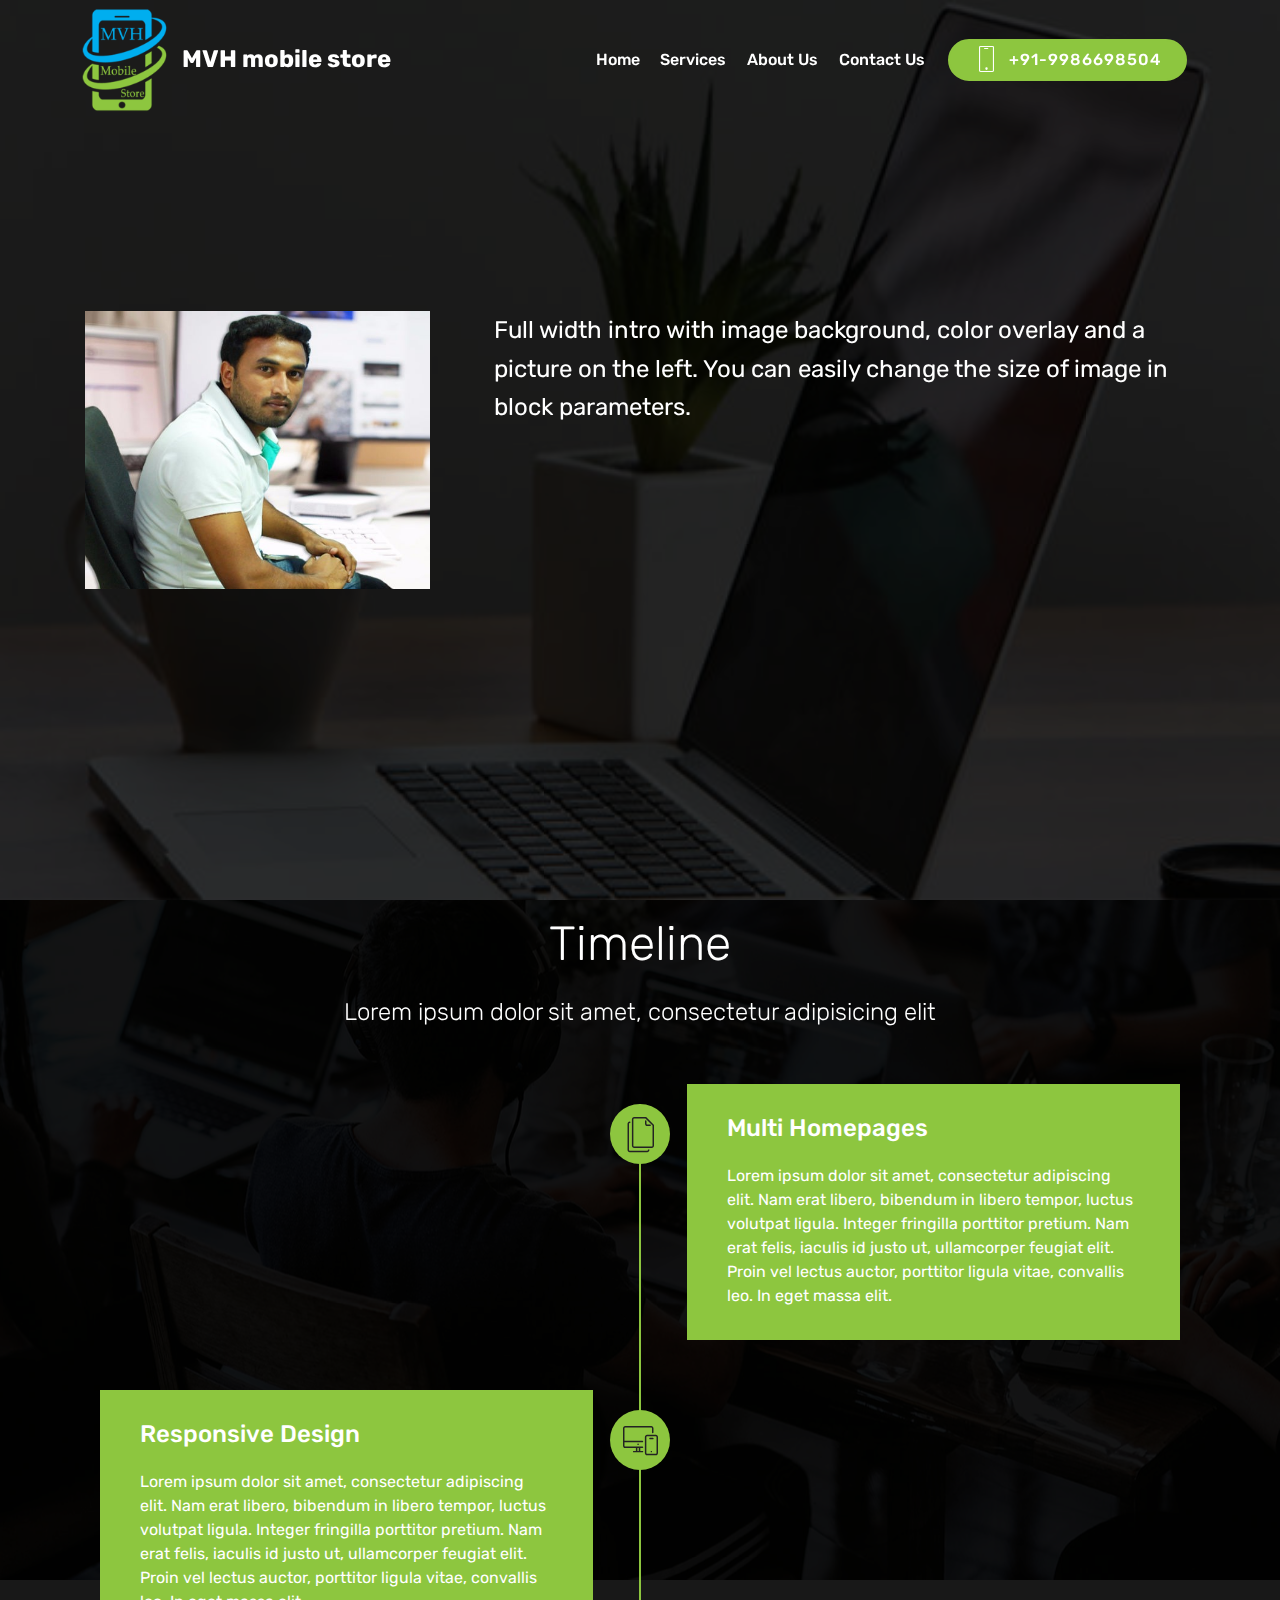
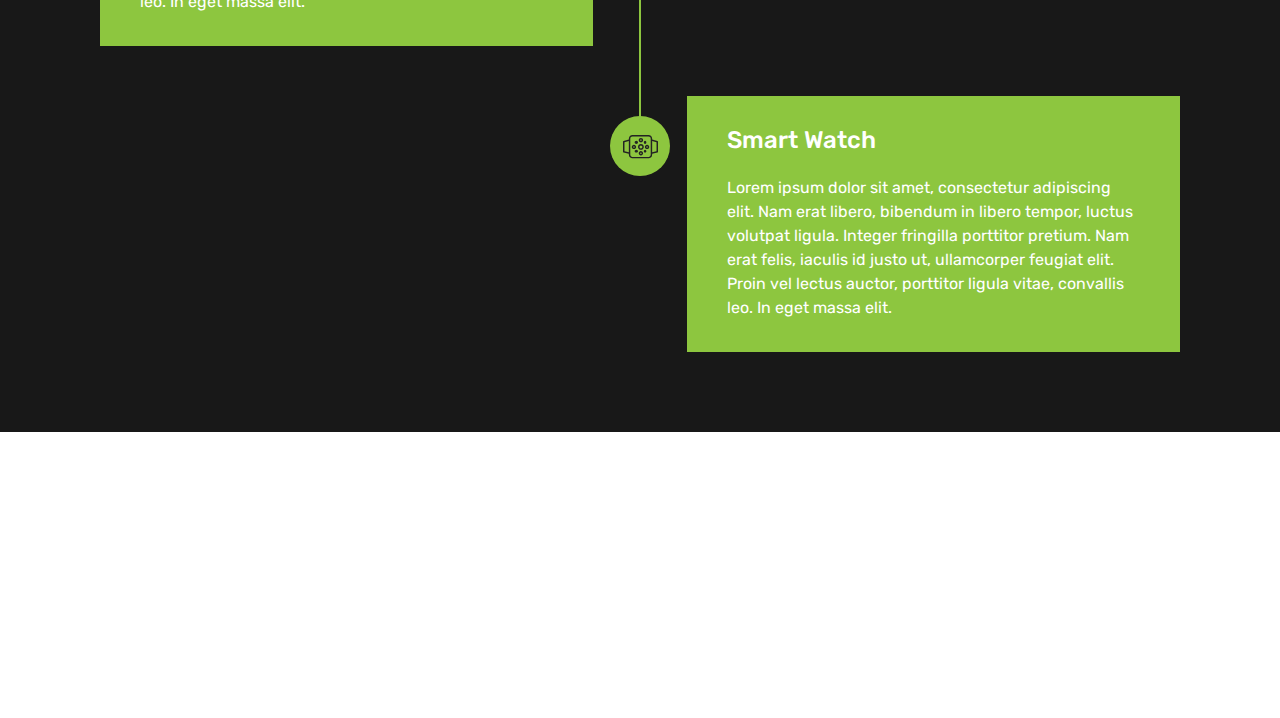
==== aboutus.html @ ca966069 "create github pages" ====
<!DOCTYPE html>
<html  >
<head>
  <!-- Site made with Mobirise Website Builder v4.10.7, https://mobirise.com -->
  <meta charset="UTF-8">
  <meta http-equiv="X-UA-Compatible" content="IE=edge">
  <meta name="generator" content="Mobirise v4.10.7, mobirise.com">
  <meta name="viewport" content="width=device-width, initial-scale=1, minimum-scale=1">
  <link rel="shortcut icon" href="assets/images/logo-122x142.png" type="image/x-icon">
  <meta name="description" content="Most popular and best mobile service provider in local city | Madanapalli and B. Kothakota | Chittoor | Andhra Pradesh.">
  
  <title>About Us</title>
  <link rel="stylesheet" href="assets/web/assets/mobirise-icons/mobirise-icons.css">
  <link rel="stylesheet" href="assets/tether/tether.min.css">
  <link rel="stylesheet" href="assets/bootstrap/css/bootstrap.min.css">
  <link rel="stylesheet" href="assets/bootstrap/css/bootstrap-grid.min.css">
  <link rel="stylesheet" href="assets/bootstrap/css/bootstrap-reboot.min.css">
  <link rel="stylesheet" href="assets/socicon/css/styles.css">
  <link rel="stylesheet" href="assets/dropdown/css/style.css">
  <link rel="stylesheet" href="assets/theme/css/style.css">
  <link rel="stylesheet" href="assets/mobirise/css/mbr-additional.css" type="text/css">
  
  
  
</head>
<body>
  <section class="menu cid-ry1dBP2x3K" once="menu" id="menu2-8">

    

    <nav class="navbar navbar-expand beta-menu navbar-dropdown align-items-center navbar-fixed-top navbar-toggleable-sm bg-color transparent">
        <button class="navbar-toggler navbar-toggler-right" type="button" data-toggle="collapse" data-target="#navbarSupportedContent" aria-controls="navbarSupportedContent" aria-expanded="false" aria-label="Toggle navigation">
            <div class="hamburger">
                <span></span>
                <span></span>
                <span></span>
                <span></span>
            </div>
        </button>
        <div class="menu-logo">
            <div class="navbar-brand">
                <span class="navbar-logo">
                    <a href="index.html">
                        <img src="assets/images/logo-122x142.png" alt="Mobirise" title="" style="height: 6.5rem;">
                    </a>
                </span>
                <span class="navbar-caption-wrap"><a class="navbar-caption text-white display-5" href="index.html">
                        MVH mobile store</a></span>
            </div>
        </div>
        <div class="collapse navbar-collapse" id="navbarSupportedContent">
            <ul class="navbar-nav nav-dropdown" data-app-modern-menu="true"><li class="nav-item">
                    <a class="nav-link link text-white display-4" href="index.html">Home</a>
                </li><li class="nav-item"><a class="nav-link link text-white display-4" href="index.html#features8-6">
                        Services
                    </a></li>
                <li class="nav-item">
                    <a class="nav-link link text-white display-4" href="index.html">
                        About Us
                    </a>
                </li><li class="nav-item"><a class="nav-link link text-white display-4" href="index.html">
                        Contact Us</a></li></ul>
            <div class="navbar-buttons mbr-section-btn"><a class="btn btn-sm btn-success display-4" href="tel:+91-9986698504">
                    <span class="btn-icon mbri-mobile mbr-iconfont mbr-iconfont-btn">
                    </span>
                    +91-9986698504</a></div>
        </div>
    </nav>
</section>

<section class="engine"><a href="https://mobirise.info/z">best website templates</a></section><section class="header3 cid-rzOW1Lbh2Z mbr-fullscreen mbr-parallax-background" id="header3-c">

    

    <div class="mbr-overlay" style="opacity: 0.8; background-color: rgb(0, 0, 0);">
    </div>

    <div class="container">
        <div class="media-container-row">
            <div class="mbr-figure" style="width: 55%;">
                <img src="assets/images/venkata-siva-824x458.jpeg" alt="Mobirise" title="">
            </div>

            <div class="media-content">
                
                
                <div class="mbr-section-text mbr-white pb-3 ">
                    <p class="mbr-text mbr-fonts-style display-5">
                        Full width intro with image background, color overlay and a picture on the left. You can easily change the size of image in block parameters.
                    </p>
                </div>
                
            </div>
        </div>
    </div>

</section>

<section class="timeline2 cid-rzOWCHUeUI mbr-parallax-background" id="timeline2-d">

    

    <div class="mbr-overlay" style="opacity: 0.9; background-color: rgb(0, 0, 0);">
    </div>

    <div class="container align-center">
        <h2 class="mbr-section-title pb-3 mbr-fonts-style display-2">
            Timeline
        </h2>
        <h3 class="mbr-section-subtitle pb-5 mbr-fonts-style display-5">
            Lorem ipsum dolor sit amet, consectetur adipisicing elit
        </h3>

        <div class="container timelines-container" mbri-timelines="">
            <!--1-->
            <div class="row timeline-element reverse separline">
                <span class="iconsBackground">
                    <span class="mbri-pages mbr-iconfont"></span>
                </span>          
                <div class="col-xs-12 col-md-6 align-left">
                    <div class="timeline-text-content">
                        <h4 class="mbr-timeline-title pb-3 mbr-fonts-style display-5">
                            Multi Homepages
                        </h4>
                        <p class="mbr-timeline-text mbr-fonts-style display-7">
                            Lorem ipsum dolor sit amet, consectetur adipiscing elit. Nam erat libero, bibendum in libero tempor, luctus volutpat ligula. Integer fringilla porttitor pretium. Nam erat felis, iaculis id justo ut, ullamcorper feugiat elit. Proin vel lectus auctor, porttitor ligula vitae, convallis leo. In eget massa elit.
                        </p>
                     </div>
                </div>
            </div>
            <!--2-->
            <div class="row timeline-element  separline">
                <span class="iconsBackground">
                    <span class="mbri-responsive mbr-iconfont"></span>
                </span>
                <div class="col-xs-12 col-md-6 align-left ">
                    <div class="timeline-text-content">
                        <h4 class="mbr-timeline-title pb-3 mbr-fonts-style display-5">
                            Responsive Design
                        </h4>
                        <p class="mbr-timeline-text mbr-fonts-style display-7">
                            Lorem ipsum dolor sit amet, consectetur adipiscing elit. Nam erat libero, bibendum in libero tempor, luctus volutpat ligula. Integer fringilla porttitor pretium. Nam erat felis, iaculis id justo ut, ullamcorper feugiat elit. Proin vel lectus auctor, porttitor ligula vitae, convallis leo. In eget massa elit.
                        </p>
                    </div>
                </div>
            </div>
            <!--3-->
            <div class="row timeline-element reverse">
                <span class="iconsBackground">
                    <span class="mbri-watch mbr-iconfont"></span>
                </span>
                <div class="col-xs-12 col-md-6 align-left">
                    <div class="timeline-text-content">
                        <h4 class="mbr-timeline-title pb-3 mbr-fonts-style display-5">
                            Smart Watch
                        </h4>      
                        <p class="mbr-timeline-text mbr-fonts-style display-7">
                            Lorem ipsum dolor sit amet, consectetur adipiscing elit. Nam erat libero, bibendum in libero tempor, luctus volutpat ligula. Integer fringilla porttitor pretium. Nam erat felis, iaculis id justo ut, ullamcorper feugiat elit. Proin vel lectus auctor, porttitor ligula vitae, convallis leo. In eget massa elit.
                        </p>
                    </div>
                </div>
            </div>
            <!--4-->
            
            <!--5-->
            
            <!--6-->
            
            <!--7-->
            
            <!--8-->
            
            <!--9-->
            
            <!--10-->
            
            <!--11-->
            
            <!--12-->
            
        </div>
    </div>
</section>

<section class="cid-rzOTzwWR9L mbr-reveal" id="footer1-a">

    

    <div class="mbr-overlay" style="background-color: rgb(0, 0, 0); opacity: 0.5;"></div>

    <div class="container">
        <div class="media-container-row content text-white">
            <div class="col-12 col-md-3">
                <div class="media-wrap">
                    
                        <img src="assets/images/logo-122x142.png" alt="Mobirise" title="">
                    
                </div>
            </div>
            <div class="col-12 col-md-3 mbr-fonts-style display-7">
                <h5 class="pb-3">
                    Address
                </h5>
                <p class="mbr-text">
                    1234 NTR Circle &nbsp; &nbsp; &nbsp; &nbsp; &nbsp; &nbsp; &nbsp; &nbsp; &nbsp; &nbsp;&nbsp;<br>Madanapalle, Andhra Pradesh -517257</p>
            </div>
            <div class="col-12 col-md-3 mbr-fonts-style display-7">
                <h5 class="pb-3">
                    Contacts
                </h5>
                <p class="mbr-text">
                    Email: support@mvh.com
                    <br>Phone: +91-9986698504</p>
            </div>
            <div class="col-12 col-md-3 mbr-fonts-style display-7">
                <h5 class="pb-3">
                    Links
                </h5>
                <p class="mbr-text">
                    Website builder
                    <br>Download for Windows
                    <br>Download for Mac
                </p>
            </div>
        </div>
        <div class="footer-lower">
            <div class="media-container-row">
                <div class="col-sm-12">
                    <hr>
                </div>
            </div>
            <div class="media-container-row mbr-white">
                <div class="col-sm-6 copyright">
                    <p class="mbr-text mbr-fonts-style display-7">
                        © Copyright 2019 MVH Stores - All Rights Reserved
                    </p>
                </div>
                <div class="col-md-6">
                    <div class="social-list align-right">
                        <div class="soc-item">
                            
                                <span class="mbr-iconfont mbr-iconfont-social socicon-twitter socicon"></span>
                            
                        </div>
                        <div class="soc-item">
                            
                                <span class="mbr-iconfont mbr-iconfont-social socicon-facebook socicon"></span>
                            
                        </div>
                        <div class="soc-item">
                            
                                <span class="mbr-iconfont mbr-iconfont-social socicon-youtube socicon"></span>
                            
                        </div>
                        <div class="soc-item">
                            
                                <span class="mbr-iconfont mbr-iconfont-social socicon-instagram socicon"></span>
                            
                        </div>
                        <div class="soc-item">
                            
                                <span class="mbr-iconfont mbr-iconfont-social socicon-googleplus socicon"></span>
                            
                        </div>
                        <div class="soc-item">
                            
                                <span class="mbr-iconfont mbr-iconfont-social socicon-behance socicon"></span>
                            
                        </div>
                    </div>
                </div>
            </div>
        </div>
    </div>
</section>


  <script src="assets/web/assets/jquery/jquery.min.js"></script>
  <script src="assets/popper/popper.min.js"></script>
  <script src="assets/tether/tether.min.js"></script>
  <script src="assets/bootstrap/js/bootstrap.min.js"></script>
  <script src="assets/parallax/jarallax.min.js"></script>
  <script src="assets/dropdown/js/nav-dropdown.js"></script>
  <script src="assets/dropdown/js/navbar-dropdown.js"></script>
  <script src="assets/touchswipe/jquery.touch-swipe.min.js"></script>
  <script src="assets/smoothscroll/smooth-scroll.js"></script>
  <script src="assets/theme/js/script.js"></script>
  
  
</body>
</html>
---- assets/web/assets/mobirise-icons/mobirise-icons.css ----
@font-face {
  font-family: 'MobiriseIcons';
  src:  url('mobirise-icons.eot?spat4u');
  src:  url('mobirise-icons.eot?spat4u#iefix') format('embedded-opentype'),
    url('mobirise-icons.ttf?spat4u') format('truetype'),
    url('mobirise-icons.woff?spat4u') format('woff'),
    url('mobirise-icons.svg?spat4u#MobiriseIcons') format('svg');
  font-weight: normal;
  font-style: normal;
}

[class^="mbri-"], [class*=" mbri-"] {
  /* use !important to prevent issues with browser extensions that change fonts */
  font-family: MobiriseIcons !important;
  speak: none;
  font-style: normal;
  font-weight: normal;
  font-variant: normal;
  text-transform: none;
  line-height: 1;

  /* Better Font Rendering =========== */
  -webkit-font-smoothing: antialiased;
  -moz-osx-font-smoothing: grayscale;
}

.mbri-add-submenu:before {
  content: "\e900";
}
.mbri-alert:before {
  content: "\e901";
}
.mbri-align-center:before {
  content: "\e902";
}
.mbri-align-justify:before {
  content: "\e903";
}
.mbri-align-left:before {
  content: "\e904";
}
.mbri-align-right:before {
  content: "\e905";
}
.mbri-android:before {
  content: "\e906";
}
.mbri-apple:before {
  content: "\e907";
}
.mbri-arrow-down:before {
  content: "\e908";
}
.mbri-arrow-next:before {
  content: "\e909";
}
.mbri-arrow-prev:before {
  content: "\e90a";
}
.mbri-arrow-up:before {
  content: "\e90b";
}
.mbri-bold:before {
  content: "\e90c";
}
.mbri-bookmark:before {
  content: "\e90d";
}
.mbri-bootstrap:before {
  content: "\e90e";
}
.mbri-briefcase:before {
  content: "\e90f";
}
.mbri-browse:before {
  content: "\e910";
}
.mbri-bulleted-list:before {
  content: "\e911";
}
.mbri-calendar:before {
  content: "\e912";
}
.mbri-camera:before {
  content: "\e913";
}
.mbri-cart-add:before {
  content: "\e914";
}
.mbri-cart-full:before {
  content: "\e915";
}
.mbri-cash:before {
  content: "\e916";
}
.mbri-change-style:before {
  content: "\e917";
}
.mbri-chat:before {
  content: "\e918";
}
.mbri-clock:before {
  content: "\e919";
}
.mbri-close:before {
  content: "\e91a";
}
.mbri-cloud:before {
  content: "\e91b";
}
.mbri-code:before {
  content: "\e91c";
}
.mbri-contact-form:before {
  content: "\e91d";
}
.mbri-credit-card:before {
  content: "\e91e";
}
.mbri-cursor-click:before {
  content: "\e91f";
}
.mbri-cust-feedback:before {
  content: "\e920";
}
.mbri-database:before {
  content: "\e921";
}
.mbri-delivery:before {
  content: "\e922";
}
.mbri-desktop:before {
  content: "\e923";
}
.mbri-devices:before {
  content: "\e924";
}
.mbri-down:before {
  content: "\e925";
}
.mbri-download:before {
  content: "\e989";
}
.mbri-drag-n-drop:before {
  content: "\e927";
}
.mbri-drag-n-drop2:before {
  content: "\e928";
}
.mbri-edit:before {
  content: "\e929";
}
.mbri-edit2:before {
  content: "\e92a";
}
.mbri-error:before {
  content: "\e92b";
}
.mbri-extension:before {
  content: "\e92c";
}
.mbri-features:before {
  content: "\e92d";
}
.mbri-file:before {
  content: "\e92e";
}
.mbri-flag:before {
  content: "\e92f";
}
.mbri-folder:before {
  content: "\e930";
}
.mbri-gift:before {
  content: "\e931";
}
.mbri-github:before {
  content: "\e932";
}
.mbri-globe:before {
  content: "\e933";
}
.mbri-globe-2:before {
  content: "\e934";
}
.mbri-growing-chart:before {
  content: "\e935";
}
.mbri-hearth:before {
  content: "\e936";
}
.mbri-help:before {
  content: "\e937";
}
.mbri-home:before {
  content: "\e938";
}
.mbri-hot-cup:before {
  content: "\e939";
}
.mbri-idea:before {
  content: "\e93a";
}
.mbri-image-gallery:before {
  content: "\e93b";
}
.mbri-image-slider:before {
  content: "\e93c";
}
.mbri-info:before {
  content: "\e93d";
}
.mbri-italic:before {
  content: "\e93e";
}
.mbri-key:before {
  content: "\e93f";
}
.mbri-laptop:before {
  content: "\e940";
}
.mbri-layers:before {
  content: "\e941";
}
.mbri-left-right:before {
  content: "\e942";
}
.mbri-left:before {
  content: "\e943";
}
.mbri-letter:before {
  content: "\e944";
}
.mbri-like:before {
  content: "\e945";
}
.mbri-link:before {
  content: "\e946";
}
.mbri-lock:before {
  content: "\e947";
}
.mbri-login:before {
  content: "\e948";
}
.mbri-logout:before {
  content: "\e949";
}
.mbri-magic-stick:before {
  content: "\e94a";
}
.mbri-map-pin:before {
  content: "\e94b";
}
.mbri-menu:before {
  content: "\e94c";
}
.mbri-mobile:before {
  content: "\e94d";
}
.mbri-mobile2:before {
  content: "\e94e";
}
.mbri-mobirise:before {
  content: "\e94f";
}
.mbri-more-horizontal:before {
  content: "\e950";
}
.mbri-more-vertical:before {
  content: "\e951";
}
.mbri-music:before {
  content: "\e952";
}
.mbri-new-file:before {
  content: "\e953";
}
.mbri-numbered-list:before {
  content: "\e954";
}
.mbri-opened-folder:before {
  content: "\e955";
}
.mbri-pages:before {
  content: "\e956";
}
.mbri-paper-plane:before {
  content: "\e957";
}
.mbri-paperclip:before {
  content: "\e958";
}
.mbri-photo:before {
  content: "\e959";
}
.mbri-photos:before {
  content: "\e95a";
}
.mbri-pin:before {
  content: "\e95b";
}
.mbri-play:before {
  content: "\e95c";
}
.mbri-plus:before {
  content: "\e95d";
}
.mbri-preview:before {
  content: "\e95e";
}
.mbri-print:before {
  content: "\e95f";
}
.mbri-protect:before {
  content: "\e960";
}
.mbri-question:before {
  content: "\e961";
}
.mbri-quote-left:before {
  content: "\e962";
}
.mbri-quote-right:before {
  content: "\e963";
}
.mbri-refresh:before {
  content: "\e964";
}
.mbri-responsive:before {
  content: "\e965";
}
.mbri-right:before {
  content: "\e966";
}
.mbri-rocket:before {
  content: "\e967";
}
.mbri-sad-face:before {
  content: "\e968";
}
.mbri-sale:before {
  content: "\e969";
}
.mbri-save:before {
  content: "\e96a";
}
.mbri-search:before {
  content: "\e96b";
}
.mbri-setting:before {
  content: "\e96c";
}
.mbri-setting2:before {
  content: "\e96d";
}
.mbri-setting3:before {
  content: "\e96e";
}
.mbri-share:before {
  content: "\e96f";
}
.mbri-shopping-bag:before {
  content: "\e970";
}
.mbri-shopping-basket:before {
  content: "\e971";
}
.mbri-shopping-cart:before {
  content: "\e972";
}
.mbri-sites:before {
  content: "\e973";
}
.mbri-smile-face:before {
  content: "\e974";
}
.mbri-speed:before {
  content: "\e975";
}
.mbri-star:before {
  content: "\e976";
}
.mbri-success:before {
  content: "\e977";
}
.mbri-sun:before {
  content: "\e978";
}
.mbri-sun2:before {
  content: "\e979";
}
.mbri-tablet:before {
  content: "\e97a";
}
.mbri-tablet-vertical:before {
  content: "\e97b";
}
.mbri-target:before {
  content: "\e97c";
}
.mbri-timer:before {
  content: "\e97d";
}
.mbri-to-ftp:before {
  content: "\e97e";
}
.mbri-to-local-drive:before {
  content: "\e97f";
}
.mbri-touch-swipe:before {
  content: "\e980";
}
.mbri-touch:before {
  content: "\e981";
}
.mbri-trash:before {
  content: "\e982";
}
.mbri-underline:before {
  content: "\e983";
}
.mbri-unlink:before {
  content: "\e984";
}
.mbri-unlock:before {
  content: "\e985";
}
.mbri-up-down:before {
  content: "\e986";
}
.mbri-up:before {
  content: "\e987";
}
.mbri-update:before {
  content: "\e988";
}
.mbri-upload:before {
 content: "\e926"; 
}
.mbri-user:before {
  content: "\e98a";
}
.mbri-user2:before {
  content: "\e98b";
}
.mbri-users:before {
  content: "\e98c";
}
.mbri-video:before {
  content: "\e98d";
}
.mbri-video-play:before {
  content: "\e98e";
}
.mbri-watch:before {
  content: "\e98f";
}
.mbri-website-theme:before {
  content: "\e990";
}
.mbri-wifi:before {
  content: "\e991";
}
.mbri-windows:before {
  content: "\e992";
}
.mbri-zoom-out:before {
  content: "\e993";
}
.mbri-redo:before {
  content: "\e994";
}
.mbri-undo:before {
  content: "\e995";
}
---- assets/socicon/css/styles.css ----
@charset "UTF-8";

@font-face {
  font-family: "socicon";
  src:url("../fonts/socicon.eot");
  src:url("../fonts/socicon.eot?#iefix") format("embedded-opentype"),
    url("../fonts/socicon.woff") format("woff"),
    url("../fonts/socicon.ttf") format("truetype"),
    url("../fonts/socicon.svg#socicon") format("svg");
  font-weight: normal;
  font-style: normal;

}

[data-icon]:before {
  font-family: "socicon" !important;
  content: attr(data-icon);
  font-style: normal !important;
  font-weight: normal !important;
  font-variant: normal !important;
  text-transform: none !important;
  speak: none;
  line-height: 1;
  -webkit-font-smoothing: antialiased;
  -moz-osx-font-smoothing: grayscale;
}

[class^="socicon-"]:before,
[class*=" socicon-"]:before {
  font-family: "socicon" !important;
  font-style: normal !important;
  font-weight: normal !important;
  font-variant: normal !important;
  text-transform: none !important;
  speak: none;
  line-height: 1;
  -webkit-font-smoothing: antialiased;
  -moz-osx-font-smoothing: grayscale;
}

.socicon-modelmayhem:before {
  content: "\e000";
}
.socicon-mixcloud:before {
  content: "\e001";
}
.socicon-drupal:before {
  content: "\e002";
}
.socicon-swarm:before {
  content: "\e003";
}
.socicon-istock:before {
  content: "\e004";
}
.socicon-yammer:before {
  content: "\e005";
}
.socicon-ello:before {
  content: "\e006";
}
.socicon-stackoverflow:before {
  content: "\e007";
}
.socicon-persona:before {
  content: "\e008";
}
.socicon-triplej:before {
  content: "\e009";
}
.socicon-houzz:before {
  content: "\e00a";
}
.socicon-rss:before {
  content: "\e00b";
}
.socicon-paypal:before {
  content: "\e00c";
}
.socicon-odnoklassniki:before {
  content: "\e00d";
}
.socicon-airbnb:before {
  content: "\e00e";
}
.socicon-periscope:before {
  content: "\e00f";
}
.socicon-outlook:before {
  content: "\e010";
}
.socicon-coderwall:before {
  content: "\e011";
}
.socicon-tripadvisor:before {
  content: "\e012";
}
.socicon-appnet:before {
  content: "\e013";
}
.socicon-goodreads:before {
  content: "\e014";
}
.socicon-tripit:before {
  content: "\e015";
}
.socicon-lanyrd:before {
  content: "\e016";
}
.socicon-slideshare:before {
  content: "\e017";
}
.socicon-buffer:before {
  content: "\e018";
}
.socicon-disqus:before {
  content: "\e019";
}
.socicon-vkontakte:before {
  content: "\e01a";
}
.socicon-whatsapp:before {
  content: "\e01b";
}
.socicon-patreon:before {
  content: "\e01c";
}
.socicon-storehouse:before {
  content: "\e01d";
}
.socicon-pocket:before {
  content: "\e01e";
}
.socicon-mail:before {
  content: "\e01f";
}
.socicon-blogger:before {
  content: "\e020";
}
.socicon-technorati:before {
  content: "\e021";
}
.socicon-reddit:before {
  content: "\e022";
}
.socicon-dribbble:before {
  content: "\e023";
}
.socicon-stumbleupon:before {
  content: "\e024";
}
.socicon-digg:before {
  content: "\e025";
}
.socicon-envato:before {
  content: "\e026";
}
.socicon-behance:before {
  content: "\e027";
}
.socicon-delicious:before {
  content: "\e028";
}
.socicon-deviantart:before {
  content: "\e029";
}
.socicon-forrst:before {
  content: "\e02a";
}
.socicon-play:before {
  content: "\e02b";
}
.socicon-zerply:before {
  content: "\e02c";
}
.socicon-wikipedia:before {
  content: "\e02d";
}
.socicon-apple:before {
  content: "\e02e";
}
.socicon-flattr:before {
  content: "\e02f";
}
.socicon-github:before {
  content: "\e030";
}
.socicon-renren:before {
  content: "\e031";
}
.socicon-friendfeed:before {
  content: "\e032";
}
.socicon-newsvine:before {
  content: "\e033";
}
.socicon-identica:before {
  content: "\e034";
}
.socicon-bebo:before {
  content: "\e035";
}
.socicon-zynga:before {
  content: "\e036";
}
.socicon-steam:before {
  content: "\e037";
}
.socicon-xbox:before {
  content: "\e038";
}
.socicon-windows:before {
  content: "\e039";
}
.socicon-qq:before {
  content: "\e03a";
}
.socicon-douban:before {
  content: "\e03b";
}
.socicon-meetup:before {
  content: "\e03c";
}
.socicon-playstation:before {
  content: "\e03d";
}
.socicon-android:before {
  content: "\e03e";
}
.socicon-snapchat:before {
  content: "\e03f";
}
.socicon-twitter:before {
  content: "\e040";
}
.socicon-facebook:before {
  content: "\e041";
}
.socicon-googleplus:before {
  content: "\e042";
}
.socicon-pinterest:before {
  content: "\e043";
}
.socicon-foursquare:before {
  content: "\e044";
}
.socicon-yahoo:before {
  content: "\e045";
}
.socicon-skype:before {
  content: "\e046";
}
.socicon-yelp:before {
  content: "\e047";
}
.socicon-feedburner:before {
  content: "\e048";
}
.socicon-linkedin:before {
  content: "\e049";
}
.socicon-viadeo:before {
  content: "\e04a";
}
.socicon-xing:before {
  content: "\e04b";
}
.socicon-myspace:before {
  content: "\e04c";
}
.socicon-soundcloud:before {
  content: "\e04d";
}
.socicon-spotify:before {
  content: "\e04e";
}
.socicon-grooveshark:before {
  content: "\e04f";
}
.socicon-lastfm:before {
  content: "\e050";
}
.socicon-youtube:before {
  content: "\e051";
}
.socicon-vimeo:before {
  content: "\e052";
}
.socicon-dailymotion:before {
  content: "\e053";
}
.socicon-vine:before {
  content: "\e054";
}
.socicon-flickr:before {
  content: "\e055";
}
.socicon-500px:before {
  content: "\e056";
}
.socicon-wordpress:before {
  content: "\e058";
}
.socicon-tumblr:before {
  content: "\e059";
}
.socicon-twitch:before {
  content: "\e05a";
}
.socicon-8tracks:before {
  content: "\e05b";
}
.socicon-amazon:before {
  content: "\e05c";
}
.socicon-icq:before {
  content: "\e05d";
}
.socicon-smugmug:before {
  content: "\e05e";
}
.socicon-ravelry:before {
  content: "\e05f";
}
.socicon-weibo:before {
  content: "\e060";
}
.socicon-baidu:before {
  content: "\e061";
}
.socicon-angellist:before {
  content: "\e062";
}
.socicon-ebay:before {
  content: "\e063";
}
.socicon-imdb:before {
  content: "\e064";
}
.socicon-stayfriends:before {
  content: "\e065";
}
.socicon-residentadvisor:before {
  content: "\e066";
}
.socicon-google:before {
  content: "\e067";
}
.socicon-yandex:before {
  content: "\e068";
}
.socicon-sharethis:before {
  content: "\e069";
}
.socicon-bandcamp:before {
  content: "\e06a";
}
.socicon-itunes:before {
  content: "\e06b";
}
.socicon-deezer:before {
  content: "\e06c";
}
.socicon-telegram:before {
  content: "\e06e";
}
.socicon-openid:before {
  content: "\e06f";
}
.socicon-amplement:before {
  content: "\e070";
}
.socicon-viber:before {
  content: "\e071";
}
.socicon-zomato:before {
  content: "\e072";
}
.socicon-draugiem:before {
  content: "\e074";
}
.socicon-endomodo:before {
  content: "\e075";
}
.socicon-filmweb:before {
  content: "\e076";
}
.socicon-stackexchange:before {
  content: "\e077";
}
.socicon-wykop:before {
  content: "\e078";
}
.socicon-teamspeak:before {
  content: "\e079";
}
.socicon-teamviewer:before {
  content: "\e07a";
}
.socicon-ventrilo:before {
  content: "\e07b";
}
.socicon-younow:before {
  content: "\e07c";
}
.socicon-raidcall:before {
  content: "\e07d";
}
.socicon-mumble:before {
  content: "\e07e";
}
.socicon-medium:before {
  content: "\e06d";
}
.socicon-bebee:before {
  content: "\e07f";
}
.socicon-hitbox:before {
  content: "\e080";
}
.socicon-reverbnation:before {
  content: "\e081";
}
.socicon-formulr:before {
  content: "\e082";
}
.socicon-instagram:before {
  content: "\e057";
}
.socicon-battlenet:before {
  content: "\e083";
}
.socicon-chrome:before {
  content: "\e084";
}
.socicon-discord:before {
  content: "\e086";
}
.socicon-issuu:before {
  content: "\e087";
}
.socicon-macos:before {
  content: "\e088";
}
.socicon-firefox:before {
  content: "\e089";
}
.socicon-opera:before {
  content: "\e08d";
}
.socicon-keybase:before {
  content: "\e090";
}
.socicon-alliance:before {
  content: "\e091";
}
.socicon-livejournal:before {
  content: "\e092";
}
.socicon-googlephotos:before {
  content: "\e093";
}
.socicon-horde:before {
  content: "\e094";
}
.socicon-etsy:before {
  content: "\e095";
}
.socicon-zapier:before {
  content: "\e096";
}
.socicon-google-scholar:before {
  content: "\e097";
}
.socicon-researchgate:before {
  content: "\e098";
}
.socicon-wechat:before {
  content: "\e099";
}
.socicon-strava:before {
  content: "\e09a";
}
.socicon-line:before {
  content: "\e09b";
}
.socicon-lyft:before {
  content: "\e09c";
}
.socicon-uber:before {
  content: "\e09d";
}
.socicon-songkick:before {
  content: "\e09e";
}
.socicon-viewbug:before {
  content: "\e09f";
}
.socicon-googlegroups:before {
  content: "\e0a0";
}
.socicon-quora:before {
  content: "\e073";
}
.socicon-diablo:before {
  content: "\e085";
}
.socicon-blizzard:before {
  content: "\e0a1";
}
.socicon-hearthstone:before {
  content: "\e08b";
}
.socicon-heroes:before {
  content: "\e08a";
}
.socicon-overwatch:before {
  content: "\e08c";
}
.socicon-warcraft:before {
  content: "\e08e";
}
.socicon-starcraft:before {
  content: "\e08f";
}
.socicon-beam:before {
  content: "\e0a2";
}
.socicon-curse:before {
  content: "\e0a3";
}
.socicon-player:before {
  content: "\e0a4";
}
.socicon-streamjar:before {
  content: "\e0a5";
}
.socicon-nintendo:before {
  content: "\e0a6";
}
.socicon-hellocoton:before {
  content: "\e0a7";
}
---- assets/dropdown/css/style.css ----
.navbar-dropdown {
  left: 0;
  padding: 0;
  position: absolute;
  right: 0;
  top: 0;
  transition: all 0.45s ease;
  z-index: 1030;
  background: #282828; }
  .navbar-dropdown .navbar-logo {
    margin-right: 0.8rem;
    transition: margin 0.3s ease-in-out;
    vertical-align: middle; }
    .navbar-dropdown .navbar-logo img {
      height: 3.125rem;
      transition: all 0.3s ease-in-out; }
    .navbar-dropdown .navbar-logo.mbr-iconfont {
      font-size: 3.125rem;
      line-height: 3.125rem; }
  .navbar-dropdown .navbar-caption {
    font-weight: 700;
    white-space: normal;
    vertical-align: -4px;
    line-height: 3.125rem !important; }
    .navbar-dropdown .navbar-caption, .navbar-dropdown .navbar-caption:hover {
      color: inherit;
      text-decoration: none; }
  .navbar-dropdown .mbr-iconfont + .navbar-caption {
    vertical-align: -1px; }
  .navbar-dropdown.navbar-fixed-top {
    position: fixed; }
  .navbar-dropdown .navbar-brand span {
    vertical-align: -4px; }
  .navbar-dropdown.bg-color.transparent {
    background: none; }
  .navbar-dropdown.navbar-short .navbar-brand {
    padding: 0.625rem 0; }
    .navbar-dropdown.navbar-short .navbar-brand span {
      vertical-align: -1px; }
  .navbar-dropdown.navbar-short .navbar-caption {
    line-height: 2.375rem !important;
    vertical-align: -2px; }
  .navbar-dropdown.navbar-short .navbar-logo {
    margin-right: 0.5rem; }
    .navbar-dropdown.navbar-short .navbar-logo img {
      height: 2.375rem; }
    .navbar-dropdown.navbar-short .navbar-logo.mbr-iconfont {
      font-size: 2.375rem;
      line-height: 2.375rem; }
  .navbar-dropdown.navbar-short .mbr-table-cell {
    height: 3.625rem; }
  .navbar-dropdown .navbar-close {
    left: 0.6875rem;
    position: fixed;
    top: 0.75rem;
    z-index: 1000; }
  .navbar-dropdown .hamburger-icon {
    content: "";
    display: inline-block;
    vertical-align: middle;
    width: 16px;
    -webkit-box-shadow: 0 -6px 0 1px #282828,0 0 0 1px #282828,0 6px 0 1px #282828;
    -moz-box-shadow: 0 -6px 0 1px #282828,0 0 0 1px #282828,0 6px 0 1px #282828;
    box-shadow: 0 -6px 0 1px #282828,0 0 0 1px #282828,0 6px 0 1px #282828; }

.dropdown-menu .dropdown-toggle[data-toggle="dropdown-submenu"]::after {
  border-bottom: 0.35em solid transparent;
  border-left: 0.35em solid;
  border-right: 0;
  border-top: 0.35em solid transparent;
  margin-left: 0.3rem; }

.dropdown-menu .dropdown-item:focus {
  outline: 0; }

.nav-dropdown {
  font-size: 0.75rem;
  font-weight: 500;
  height: auto !important; }
  .nav-dropdown .nav-btn {
    padding-left: 1rem; }
  .nav-dropdown .link {
    margin: .667em 1.667em;
    font-weight: 500;
    padding: 0;
    transition: color .2s ease-in-out; }
    .nav-dropdown .link.dropdown-toggle {
      margin-right: 2.583em; }
      .nav-dropdown .link.dropdown-toggle::after {
        margin-left: .25rem;
        border-top: 0.35em solid;
        border-right: 0.35em solid transparent;
        border-left: 0.35em solid transparent;
        border-bottom: 0; }
      .nav-dropdown .link.dropdown-toggle[aria-expanded="true"] {
        margin: 0;
        padding: 0.667em 3.263em  0.667em 1.667em; }
  .nav-dropdown .link::after,
  .nav-dropdown .dropdown-item::after {
    color: inherit; }
  .nav-dropdown .btn {
    font-size: 0.75rem;
    font-weight: 700;
    letter-spacing: 0;
    margin-bottom: 0;
    padding-left: 1.25rem;
    padding-right: 1.25rem; }
  .nav-dropdown .dropdown-menu {
    border-radius: 0;
    border: 0;
    left: 0;
    margin: 0;
    padding-bottom: 1.25rem;
    padding-top: 1.25rem;
    position: relative; }
  .nav-dropdown .dropdown-submenu {
    margin-left: 0.125rem;
    top: 0; }
  .nav-dropdown .dropdown-item {
    font-weight: 500;
    line-height: 2;
    padding: 0.3846em 4.615em 0.3846em 1.5385em;
    position: relative;
    transition: color .2s ease-in-out, background-color .2s ease-in-out; }
    .nav-dropdown .dropdown-item::after {
      margin-top: -0.3077em;
      position: absolute;
      right: 1.1538em;
      top: 50%; }
    .nav-dropdown .dropdown-item:focus, .nav-dropdown .dropdown-item:hover {
      background: none; }

@media (max-width: 767px) {
  .nav-dropdown.navbar-toggleable-sm {
    bottom: 0;
    display: none;
    left: 0;
    overflow-x: hidden;
    position: fixed;
    top: 0;
    transform: translateX(-100%);
    -ms-transform: translateX(-100%);
    -webkit-transform: translateX(-100%);
    width: 18.75rem;
    z-index: 999; } }
.nav-dropdown.navbar-toggleable-xl {
  bottom: 0;
  display: none;
  left: 0;
  overflow-x: hidden;
  position: fixed;
  top: 0;
  transform: translateX(-100%);
  -ms-transform: translateX(-100%);
  -webkit-transform: translateX(-100%);
  width: 18.75rem;
  z-index: 999; }

.nav-dropdown-sm {
  display: block !important;
  overflow-x: hidden;
  overflow: auto;
  padding-top: 3.875rem; }
  .nav-dropdown-sm::after {
    content: "";
    display: block;
    height: 3rem;
    width: 100%; }
  .nav-dropdown-sm.collapse.in ~ .navbar-close {
    display: block !important; }
  .nav-dropdown-sm.collapsing, .nav-dropdown-sm.collapse.in {
    transform: translateX(0);
    -ms-transform: translateX(0);
    -webkit-transform: translateX(0);
    transition: all 0.25s ease-out;
    -webkit-transition: all 0.25s ease-out;
    background: #282828; }
  .nav-dropdown-sm.collapsing[aria-expanded="false"] {
    transform: translateX(-100%);
    -ms-transform: translateX(-100%);
    -webkit-transform: translateX(-100%); }
  .nav-dropdown-sm .nav-item {
    display: block;
    margin-left: 0 !important;
    padding-left: 0; }
  .nav-dropdown-sm .link,
  .nav-dropdown-sm .dropdown-item {
    border-top: 1px dotted rgba(255, 255, 255, 0.1);
    font-size: 0.8125rem;
    line-height: 1.6;
    margin: 0 !important;
    padding: 0.875rem 2.4rem 0.875rem 1.5625rem !important;
    position: relative;
    white-space: normal; }
    .nav-dropdown-sm .link:focus, .nav-dropdown-sm .link:hover,
    .nav-dropdown-sm .dropdown-item:focus,
    .nav-dropdown-sm .dropdown-item:hover {
      background: rgba(0, 0, 0, 0.2) !important;
      color: #c0a375; }
  .nav-dropdown-sm .nav-btn {
    position: relative;
    padding: 1.5625rem 1.5625rem 0 1.5625rem; }
    .nav-dropdown-sm .nav-btn::before {
      border-top: 1px dotted rgba(255, 255, 255, 0.1);
      content: "";
      left: 0;
      position: absolute;
      top: 0;
      width: 100%; }
    .nav-dropdown-sm .nav-btn + .nav-btn {
      padding-top: 0.625rem; }
      .nav-dropdown-sm .nav-btn + .nav-btn::before {
        display: none; }
  .nav-dropdown-sm .btn {
    padding: 0.625rem 0; }
  .nav-dropdown-sm .dropdown-toggle[data-toggle="dropdown-submenu"]::after {
    margin-left: .25rem;
    border-top: 0.35em solid;
    border-right: 0.35em solid transparent;
    border-left: 0.35em solid transparent;
    border-bottom: 0; }
  .nav-dropdown-sm .dropdown-toggle[data-toggle="dropdown-submenu"][aria-expanded="true"]::after {
    border-top: 0;
    border-right: 0.35em solid transparent;
    border-left: 0.35em solid transparent;
    border-bottom: 0.35em solid; }
  .nav-dropdown-sm .dropdown-menu {
    margin: 0;
    padding: 0;
    position: relative;
    top: 0;
    left: 0;
    width: 100%;
    border: 0;
    float: none;
    border-radius: 0;
    background: none; }
  .nav-dropdown-sm .dropdown-submenu {
    left: 100%;
    margin-left: 0.125rem;
    margin-top: -1.25rem;
    top: 0; }

.navbar-toggleable-sm .nav-dropdown .dropdown-menu {
  position: absolute; }

.navbar-toggleable-sm .nav-dropdown .dropdown-submenu {
  left: 100%;
  margin-left: 0.125rem;
  margin-top: -1.25rem;
  top: 0; }

.navbar-toggleable-sm.opened .nav-dropdown .dropdown-menu {
  position: relative; }

.navbar-toggleable-sm.opened .nav-dropdown .dropdown-submenu {
  left: 0;
  margin-left: 00rem;
  margin-top: 0rem;
  top: 0; }

.is-builder .nav-dropdown.collapsing {
  transition: none !important; }

/*# sourceMappingURL=style.css.map */
---- assets/theme/css/style.css ----
/*!
 * Mobirise v4 theme (https://mobirise.com/)
 * Copyright 2017 Mobirise
 */
section {
  background-color: #eeeeee;
}

section,
.container,
.container-fluid {
  position: relative;
  word-wrap: break-word;
}

a.mbr-iconfont:hover {
  text-decoration: none;
}

.article .lead p, .article .lead ul, .article .lead ol, .article .lead pre, .article .lead blockquote {
  margin-bottom: 0;
}

a {
  font-style: normal;
  font-weight: 400;
  cursor: pointer;
}

a, a:hover {
  text-decoration: none;
}

figure {
  margin-bottom: 0;
}

body {
  color: #232323;
}

h1, h2, h3, h4, h5, h6,
.h1, .h2, .h3, .h4, .h5, .h6,
.display-1, .display-2, .display-3, .display-4 {
  line-height: 1;
  word-break: break-word;
  word-wrap: break-word;
}

b, strong {
  font-weight: bold;
}

blockquote {
  padding: 10px 0 10px 20px;
  position: relative;
  border-left: 2px solid;
  border-color: #ff3366;
}

input:-webkit-autofill, input:-webkit-autofill:hover, input:-webkit-autofill:focus, input:-webkit-autofill:active {
  transition-delay: 9999s;
  transition-property: background-color, color;
}

textarea[type="hidden"] {
  display: none;
}

body {
  position: relative;
}

section {
  background-position: 50% 50%;
  background-repeat: no-repeat;
  background-size: cover;
}

section .mbr-background-video,
section .mbr-background-video-preview {
  position: absolute;
  bottom: 0;
  left: 0;
  right: 0;
  top: 0;
}

.hidden {
  visibility: hidden;
}

.mbr-z-index20 {
  z-index: 20;
}

/*! Base colors */
.mbr-white {
  color: #ffffff;
}

.mbr-black {
  color: #000000;
}

.mbr-bg-white {
  background-color: #ffffff;
}

.mbr-bg-black {
  background-color: #000000;
}

/*! Text-aligns */
.align-left {
  text-align: left;
}

.align-center {
  text-align: center;
}

.align-right {
  text-align: right;
}

@media (max-width: 767px) {
  .align-left, .align-center, .align-right, .mbr-section-btn, .mbr-section-title {
    text-align: center;
  }
}

/*! Font-weight  */
.mbr-light {
  font-weight: 300;
}

.mbr-regular {
  font-weight: 400;
}

.mbr-semibold {
  font-weight: 500;
}

.mbr-bold {
  font-weight: 700;
}

/*! Media  */
.media-size-item {
  -webkit-flex: 1 1 auto;
  -moz-flex: 1 1 auto;
  -ms-flex: 1 1 auto;
  -o-flex: 1 1 auto;
  flex: 1 1 auto;
}

.media-content {
  -webkit-flex-basis: 100%;
  flex-basis: 100%;
}

.media-container-row {
  display: -ms-flexbox;
  display: -webkit-flex;
  display: flex;
  -webkit-flex-direction: row;
  -ms-flex-direction: row;
  flex-direction: row;
  -webkit-flex-wrap: wrap;
  -ms-flex-wrap: wrap;
  flex-wrap: wrap;
  -webkit-justify-content: center;
  -ms-flex-pack: center;
  justify-content: center;
  -webkit-align-content: center;
  -ms-flex-line-pack: center;
  align-content: center;
  -webkit-align-items: start;
  -ms-flex-align: start;
  align-items: start;
}

.media-container-row .media-size-item {
  width: 400px;
}

.media-container-column {
  display: -ms-flexbox;
  display: -webkit-flex;
  display: flex;
  -webkit-flex-direction: column;
  -ms-flex-direction: column;
  flex-direction: column;
  -webkit-flex-wrap: wrap;
  -ms-flex-wrap: wrap;
  flex-wrap: wrap;
  -webkit-justify-content: center;
  -ms-flex-pack: center;
  justify-content: center;
  -webkit-align-content: center;
  -ms-flex-line-pack: center;
  align-content: center;
  -webkit-align-items: stretch;
  -ms-flex-align: stretch;
  align-items: stretch;
}

.media-container-column > * {
  width: 100%;
}

@media (min-width: 992px) {
  .media-container-row {
    -webkit-flex-wrap: nowrap;
    -ms-flex-wrap: nowrap;
    flex-wrap: nowrap;
  }
}

figure {
  overflow: hidden;
}

figure[mbr-media-size] {
  transition: width 0.1s;
}

.mbr-figure img, .mbr-figure iframe {
  display: block;
  width: 100%;
}

.card {
  background-color: transparent;
  border: none;
}

.card-box {
  width: 100%;
}

.card-img {
  text-align: center;
  flex-shrink: 0;
  -webkit-flex-shrink: 0;
}

.media {
  max-width: 100%;
  margin: 0 auto;
}

.mbr-figure {
  -ms-flex-item-align: center;
  -ms-grid-row-align: center;
  -webkit-align-self: center;
  align-self: center;
}

.media-container > div {
  max-width: 100%;
}

.mbr-figure img, .card-img img {
  width: 100%;
}

@media (max-width: 991px) {
  .media-size-item {
    width: auto !important;
  }
  .media {
    width: auto;
  }
  .mbr-figure {
    width: 100% !important;
  }
}

/*! Buttons */
.mbr-section-btn {
  margin-left: -.25rem;
  margin-right: -.25rem;
  font-size: 0;
}

nav .mbr-section-btn {
  margin-left: 0rem;
  margin-right: 0rem;
}

/*! Btn icon margin */
.btn .mbr-iconfont, .btn.btn-sm .mbr-iconfont {
  cursor: pointer;
  margin-right: 0.5rem;
}

.btn.btn-md .mbr-iconfont, .btn.btn-md .mbr-iconfont {
  margin-right: 0.8rem;
}

.mbr-regular {
  font-weight: 400;
}

.mbr-semibold {
  font-weight: 500;
}

.mbr-bold {
  font-weight: 700;
}

[type="submit"] {
  -webkit-appearance: none;
}

/*! Full-screen */
.mbr-fullscreen .mbr-overlay {
  min-height: 100vh;
}

.mbr-fullscreen {
  display: flex;
  display: -webkit-flex;
  display: -moz-flex;
  display: -ms-flex;
  display: -o-flex;
  align-items: center;
  -webkit-align-items: center;
  min-height: 100vh;
  padding-top: 3rem;
  padding-bottom: 3rem;
}

/*! Map */
.map {
  height: 25rem;
  position: relative;
}

.map iframe {
  width: 100%;
  height: 100%;
}

/* Form */
.form-asterisk {
  font-family: initial;
  position: absolute;
  top: -2px;
  font-weight: normal;
}

/*! Scroll to top arrow */
.mbr-arrow-up {
  bottom: 25px;
  right: 90px;
  position: fixed;
  text-align: right;
  z-index: 5000;
  color: #ffffff;
  font-size: 32px;
  transform: rotate(180deg);
  -webkit-transform: rotate(180deg);
}

.mbr-arrow-up a {
  background: rgba(0, 0, 0, 0.2);
  border-radius: 3px;
  color: #fff;
  display: inline-block;
  height: 60px;
  width: 60px;
  outline-style: none !important;
  position: relative;
  text-decoration: none;
  transition: all .3s ease-in-out;
  cursor: pointer;
  text-align: center;
}

.mbr-arrow-up a:hover {
  background-color: rgba(0, 0, 0, 0.4);
}

.mbr-arrow-up a i {
  line-height: 60px;
}

.mbr-arrow-up-icon {
  display: block;
  color: #fff;
}

.mbr-arrow-up-icon::before {
  content: "\203a";
  display: inline-block;
  font-family: serif;
  font-size: 32px;
  line-height: 1;
  font-style: normal;
  position: relative;
  top: 6px;
  left: -4px;
  -webkit-transform: rotate(-90deg);
  transform: rotate(-90deg);
}

/*! Arrow Down */
.mbr-arrow {
  position: absolute;
  bottom: 45px;
  left: 50%;
  width: 60px;
  height: 60px;
  cursor: pointer;
  background-color: rgba(80, 80, 80, 0.5);
  border-radius: 50%;
  -webkit-transform: translateX(-50%);
  transform: translateX(-50%);
}

.mbr-arrow > a {
  display: inline-block;
  text-decoration: none;
  outline-style: none;
  -webkit-animation: arrowdown 1.7s ease-in-out infinite;
  animation: arrowdown 1.7s ease-in-out infinite;
}

.mbr-arrow > a > i {
  position: absolute;
  top: -2px;
  left: 15px;
  font-size: 2rem;
}

@keyframes arrowdown {
  0% {
    transform: translateY(0px);
    -webkit-transform: translateY(0px);
  }
  50% {
    transform: translateY(-5px);
    -webkit-transform: translateY(-5px);
  }
  100% {
    transform: translateY(0px);
    -webkit-transform: translateY(0px);
  }
}

@-webkit-keyframes arrowdown {
  0% {
    transform: translateY(0px);
    -webkit-transform: translateY(0px);
  }
  50% {
    transform: translateY(-5px);
    -webkit-transform: translateY(-5px);
  }
  100% {
    transform: translateY(0px);
    -webkit-transform: translateY(0px);
  }
}

@media (max-width: 500px) {
  .mbr-arrow-up {
    left: 50%;
    right: auto;
    transform: translateX(-50%) rotate(180deg);
    -webkit-transform: translateX(-50%) rotate(180deg);
  }
}

/*Gradients animation*/
@keyframes gradient-animation {
  from {
    background-position: 0% 100%;
    animation-timing-function: ease-in-out;
  }
  to {
    background-position: 100% 0%;
    animation-timing-function: ease-in-out;
  }
}

@-webkit-keyframes gradient-animation {
  from {
    background-position: 0% 100%;
    animation-timing-function: ease-in-out;
  }
  to {
    background-position: 100% 0%;
    animation-timing-function: ease-in-out;
  }
}

.bg-gradient {
  background-size: 200% 200%;
  animation: gradient-animation 5s infinite alternate;
  -webkit-animation: gradient-animation 5s infinite alternate;
}

.menu .navbar-brand {
  display: -webkit-flex;
}

.menu .navbar-brand span {
  display: flex;
  display: -webkit-flex;
}

.menu .navbar-brand .navbar-caption-wrap {
  display: -webkit-flex;
}

.menu .navbar-brand .navbar-logo img {
  display: -webkit-flex;
}

@media (min-width: 768px) and (max-width: 1023px) {
  .menu .navbar-toggleable-sm .navbar-nav {
    display: -webkit-box;
    display: -webkit-flex;
    display: -ms-flexbox;
  }
}

@media (max-width: 1023px) {
  .menu .navbar-collapse {
    max-height: 93.5vh;
  }
  .menu .navbar-collapse.show {
    overflow: auto;
  }
}

@media (min-width: 1024px) {
  .menu .navbar-nav.nav-dropdown {
    display: -webkit-flex;
  }
  .menu .navbar-toggleable-sm .navbar-collapse {
    display: -webkit-flex !important;
  }
  .menu .collapsed .navbar-collapse {
    max-height: 93.5vh;
  }
  .menu .collapsed .navbar-collapse.show {
    overflow: auto;
  }
}

@media (max-width: 767px) {
  .menu .navbar-collapse {
    max-height: 80vh;
  }
}

.navbar {
  display: -webkit-flex;
  -webkit-flex-wrap: wrap;
  -webkit-align-items: center;
  -webkit-justify-content: space-between;
}

.navbar-collapse {
  -webkit-flex-basis: 100%;
  -webkit-flex-grow: 1;
  -webkit-align-items: center;
}

.nav-dropdown .link {
  padding: .667em 1.667em !important;
  margin: 0 !important;
}

.nav {
  display: -webkit-flex;
  -webkit-flex-wrap: wrap;
}

.row {
  display: -webkit-flex;
  -webkit-flex-wrap: wrap;
}

.justify-content-center {
  -webkit-justify-content: center;
}

.form-inline {
  display: -webkit-flex;
  -webkit-flex-flow: row wrap;
  -webkit-align-items: center;
}

.card-wrapper {
  -webkit-flex: 1;
}

.carousel-control {
  z-index: 10;
  display: -webkit-flex;
  -webkit-align-items: center;
  -webkit-justify-content: center;
}

.carousel-controls {
  display: -webkit-flex;
}

.media {
  display: -webkit-flex;
}

.form-group:focus {
  outline: none;
}

.jq-selectbox__select {
  padding: 1.07em .5em;
  position: absolute;
  top: 0;
  left: 0;
  width: 100%;
}

.jq-selectbox__dropdown {
  position: absolute;
  top: 100% !important;
  left: 0 !important;
  width: 100% !important;
}

.jq-selectbox__trigger-arrow {
  transform: translateY(-50%);
}

.jq-selectbox li {
  padding: 1.07em .5em;
}

input[type="range"] {
  padding-left: 0 !important;
  padding-right: 0 !important;
}

.modal-dialog, .modal-content {
  height: 100%;
}

.modal-dialog .carousel-inner {
  height: 100%;
  height: -webkit-fill-available;
  height: fill-available;
}

.carousel-item {
  text-align: center;
}

.carousel-item img {
  margin: auto;
}
.engine {
	position: absolute;
	text-indent: -2400px;
	text-align: center;
	padding: 0;
	top: 0;
	left: -2400px;
}
---- assets/mobirise/css/mbr-additional.css ----
@import url(https://fonts.googleapis.com/css?family=Rubik:300,300i,400,400i,500,500i,700,700i,900,900i);





body {
  font-style: normal;
  line-height: 1.5;
}
.mbr-section-title {
  font-style: normal;
  line-height: 1.2;
}
.mbr-section-subtitle {
  line-height: 1.3;
}
.mbr-text {
  font-style: normal;
  line-height: 1.6;
}
.display-1 {
  font-family: 'Rubik', sans-serif;
  font-size: 4.25rem;
}
.display-1 > .mbr-iconfont {
  font-size: 6.8rem;
}
.display-2 {
  font-family: 'Rubik', sans-serif;
  font-size: 3rem;
}
.display-2 > .mbr-iconfont {
  font-size: 4.8rem;
}
.display-4 {
  font-family: 'Rubik', sans-serif;
  font-size: 1rem;
}
.display-4 > .mbr-iconfont {
  font-size: 1.6rem;
}
.display-5 {
  font-family: 'Rubik', sans-serif;
  font-size: 1.5rem;
}
.display-5 > .mbr-iconfont {
  font-size: 2.4rem;
}
.display-7 {
  font-family: 'Rubik', sans-serif;
  font-size: 1rem;
}
.display-7 > .mbr-iconfont {
  font-size: 1.6rem;
}
/* ---- Fluid typography for mobile devices ---- */
/* 1.4 - font scale ratio ( bootstrap == 1.42857 ) */
/* 100vw - current viewport width */
/* (48 - 20)  48 == 48rem == 768px, 20 == 20rem == 320px(minimal supported viewport) */
/* 0.65 - min scale variable, may vary */
@media (max-width: 768px) {
  .display-1 {
    font-size: 3.4rem;
    font-size: calc( 2.1374999999999997rem + (4.25 - 2.1374999999999997) * ((100vw - 20rem) / (48 - 20)));
    line-height: calc( 1.4 * (2.1374999999999997rem + (4.25 - 2.1374999999999997) * ((100vw - 20rem) / (48 - 20))));
  }
  .display-2 {
    font-size: 2.4rem;
    font-size: calc( 1.7rem + (3 - 1.7) * ((100vw - 20rem) / (48 - 20)));
    line-height: calc( 1.4 * (1.7rem + (3 - 1.7) * ((100vw - 20rem) / (48 - 20))));
  }
  .display-4 {
    font-size: 0.8rem;
    font-size: calc( 1rem + (1 - 1) * ((100vw - 20rem) / (48 - 20)));
    line-height: calc( 1.4 * (1rem + (1 - 1) * ((100vw - 20rem) / (48 - 20))));
  }
  .display-5 {
    font-size: 1.2rem;
    font-size: calc( 1.175rem + (1.5 - 1.175) * ((100vw - 20rem) / (48 - 20)));
    line-height: calc( 1.4 * (1.175rem + (1.5 - 1.175) * ((100vw - 20rem) / (48 - 20))));
  }
}
/* Buttons */
.btn {
  font-weight: 500;
  border-width: 2px;
  font-style: normal;
  letter-spacing: 1px;
  margin: .4rem .8rem;
  white-space: normal;
  -webkit-transition: all 0.3s ease-in-out;
  -moz-transition: all 0.3s ease-in-out;
  transition: all 0.3s ease-in-out;
  display: inline-flex;
  align-items: center;
  justify-content: center;
  word-break: break-word;
  -webkit-align-items: center;
  -webkit-justify-content: center;
  display: -webkit-inline-flex;
  padding: 1rem 3rem;
  border-radius: 3px;
}
.btn-sm {
  font-weight: 500;
  letter-spacing: 1px;
  -webkit-transition: all 0.3s ease-in-out;
  -moz-transition: all 0.3s ease-in-out;
  transition: all 0.3s ease-in-out;
  padding: 0.6rem 1.5rem;
  border-radius: 3px;
}
.btn-md {
  font-weight: 500;
  letter-spacing: 1px;
  margin: .4rem .8rem !important;
  -webkit-transition: all 0.3s ease-in-out;
  -moz-transition: all 0.3s ease-in-out;
  transition: all 0.3s ease-in-out;
  padding: 1rem 3rem;
  border-radius: 3px;
}
.btn-lg {
  font-weight: 500;
  letter-spacing: 1px;
  margin: .4rem .8rem !important;
  -webkit-transition: all 0.3s ease-in-out;
  -moz-transition: all 0.3s ease-in-out;
  transition: all 0.3s ease-in-out;
  padding: 1.2rem 3.2rem;
  border-radius: 3px;
}
.bg-primary {
  background-color: #149dcc !important;
}
.bg-success {
  background-color: #8dc63f !important;
}
.bg-info {
  background-color: #82786e !important;
}
.bg-warning {
  background-color: #879a9f !important;
}
.bg-danger {
  background-color: #b1a374 !important;
}
.btn-primary,
.btn-primary:active {
  background-color: #149dcc !important;
  border-color: #149dcc !important;
  color: #ffffff !important;
}
.btn-primary:hover,
.btn-primary:focus,
.btn-primary.focus,
.btn-primary.active {
  color: #ffffff !important;
  background-color: #0d6786 !important;
  border-color: #0d6786 !important;
}
.btn-primary.disabled,
.btn-primary:disabled {
  color: #ffffff !important;
  background-color: #0d6786 !important;
  border-color: #0d6786 !important;
}
.btn-secondary,
.btn-secondary:active {
  background-color: #ff3366 !important;
  border-color: #ff3366 !important;
  color: #ffffff !important;
}
.btn-secondary:hover,
.btn-secondary:focus,
.btn-secondary.focus,
.btn-secondary.active {
  color: #ffffff !important;
  background-color: #e50039 !important;
  border-color: #e50039 !important;
}
.btn-secondary.disabled,
.btn-secondary:disabled {
  color: #ffffff !important;
  background-color: #e50039 !important;
  border-color: #e50039 !important;
}
.btn-info,
.btn-info:active {
  background-color: #82786e !important;
  border-color: #82786e !important;
  color: #ffffff !important;
}
.btn-info:hover,
.btn-info:focus,
.btn-info.focus,
.btn-info.active {
  color: #ffffff !important;
  background-color: #59524b !important;
  border-color: #59524b !important;
}
.btn-info.disabled,
.btn-info:disabled {
  color: #ffffff !important;
  background-color: #59524b !important;
  border-color: #59524b !important;
}
.btn-success,
.btn-success:active {
  background-color: #8dc63f !important;
  border-color: #8dc63f !important;
  color: #ffffff !important;
}
.btn-success:hover,
.btn-success:focus,
.btn-success.focus,
.btn-success.active {
  color: #ffffff !important;
  background-color: #648e2a !important;
  border-color: #648e2a !important;
}
.btn-success.disabled,
.btn-success:disabled {
  color: #ffffff !important;
  background-color: #648e2a !important;
  border-color: #648e2a !important;
}
.btn-warning,
.btn-warning:active {
  background-color: #879a9f !important;
  border-color: #879a9f !important;
  color: #ffffff !important;
}
.btn-warning:hover,
.btn-warning:focus,
.btn-warning.focus,
.btn-warning.active {
  color: #ffffff !important;
  background-color: #617479 !important;
  border-color: #617479 !important;
}
.btn-warning.disabled,
.btn-warning:disabled {
  color: #ffffff !important;
  background-color: #617479 !important;
  border-color: #617479 !important;
}
.btn-danger,
.btn-danger:active {
  background-color: #b1a374 !important;
  border-color: #b1a374 !important;
  color: #ffffff !important;
}
.btn-danger:hover,
.btn-danger:focus,
.btn-danger.focus,
.btn-danger.active {
  color: #ffffff !important;
  background-color: #8b7d4e !important;
  border-color: #8b7d4e !important;
}
.btn-danger.disabled,
.btn-danger:disabled {
  color: #ffffff !important;
  background-color: #8b7d4e !important;
  border-color: #8b7d4e !important;
}
.btn-white {
  color: #333333 !important;
}
.btn-white,
.btn-white:active {
  background-color: #ffffff !important;
  border-color: #ffffff !important;
  color: #808080 !important;
}
.btn-white:hover,
.btn-white:focus,
.btn-white.focus,
.btn-white.active {
  color: #808080 !important;
  background-color: #d9d9d9 !important;
  border-color: #d9d9d9 !important;
}
.btn-white.disabled,
.btn-white:disabled {
  color: #808080 !important;
  background-color: #d9d9d9 !important;
  border-color: #d9d9d9 !important;
}
.btn-black,
.btn-black:active {
  background-color: #333333 !important;
  border-color: #333333 !important;
  color: #ffffff !important;
}
.btn-black:hover,
.btn-black:focus,
.btn-black.focus,
.btn-black.active {
  color: #ffffff !important;
  background-color: #0d0d0d !important;
  border-color: #0d0d0d !important;
}
.btn-black.disabled,
.btn-black:disabled {
  color: #ffffff !important;
  background-color: #0d0d0d !important;
  border-color: #0d0d0d !important;
}
.btn-primary-outline,
.btn-primary-outline:active {
  background: none;
  border-color: #0b566f;
  color: #0b566f;
}
.btn-primary-outline:hover,
.btn-primary-outline:focus,
.btn-primary-outline.focus,
.btn-primary-outline.active {
  color: #ffffff;
  background-color: #149dcc;
  border-color: #149dcc;
}
.btn-primary-outline.disabled,
.btn-primary-outline:disabled {
  color: #ffffff !important;
  background-color: #149dcc !important;
  border-color: #149dcc !important;
}
.btn-secondary-outline,
.btn-secondary-outline:active {
  background: none;
  border-color: #cc0033;
  color: #cc0033;
}
.btn-secondary-outline:hover,
.btn-secondary-outline:focus,
.btn-secondary-outline.focus,
.btn-secondary-outline.active {
  color: #ffffff;
  background-color: #ff3366;
  border-color: #ff3366;
}
.btn-secondary-outline.disabled,
.btn-secondary-outline:disabled {
  color: #ffffff !important;
  background-color: #ff3366 !important;
  border-color: #ff3366 !important;
}
.btn-info-outline,
.btn-info-outline:active {
  background: none;
  border-color: #4b453f;
  color: #4b453f;
}
.btn-info-outline:hover,
.btn-info-outline:focus,
.btn-info-outline.focus,
.btn-info-outline.active {
  color: #ffffff;
  background-color: #82786e;
  border-color: #82786e;
}
.btn-info-outline.disabled,
.btn-info-outline:disabled {
  color: #ffffff !important;
  background-color: #82786e !important;
  border-color: #82786e !important;
}
.btn-success-outline,
.btn-success-outline:active {
  background: none;
  border-color: #567b24;
  color: #567b24;
}
.btn-success-outline:hover,
.btn-success-outline:focus,
.btn-success-outline.focus,
.btn-success-outline.active {
  color: #ffffff;
  background-color: #8dc63f;
  border-color: #8dc63f;
}
.btn-success-outline.disabled,
.btn-success-outline:disabled {
  color: #ffffff !important;
  background-color: #8dc63f !important;
  border-color: #8dc63f !important;
}
.btn-warning-outline,
.btn-warning-outline:active {
  background: none;
  border-color: #55666b;
  color: #55666b;
}
.btn-warning-outline:hover,
.btn-warning-outline:focus,
.btn-warning-outline.focus,
.btn-warning-outline.active {
  color: #ffffff;
  background-color: #879a9f;
  border-color: #879a9f;
}
.btn-warning-outline.disabled,
.btn-warning-outline:disabled {
  color: #ffffff !important;
  background-color: #879a9f !important;
  border-color: #879a9f !important;
}
.btn-danger-outline,
.btn-danger-outline:active {
  background: none;
  border-color: #7a6e45;
  color: #7a6e45;
}
.btn-danger-outline:hover,
.btn-danger-outline:focus,
.btn-danger-outline.focus,
.btn-danger-outline.active {
  color: #ffffff;
  background-color: #b1a374;
  border-color: #b1a374;
}
.btn-danger-outline.disabled,
.btn-danger-outline:disabled {
  color: #ffffff !important;
  background-color: #b1a374 !important;
  border-color: #b1a374 !important;
}
.btn-black-outline,
.btn-black-outline:active {
  background: none;
  border-color: #000000;
  color: #000000;
}
.btn-black-outline:hover,
.btn-black-outline:focus,
.btn-black-outline.focus,
.btn-black-outline.active {
  color: #ffffff;
  background-color: #333333;
  border-color: #333333;
}
.btn-black-outline.disabled,
.btn-black-outline:disabled {
  color: #ffffff !important;
  background-color: #333333 !important;
  border-color: #333333 !important;
}
.btn-white-outline,
.btn-white-outline:active,
.btn-white-outline.active {
  background: none;
  border-color: #ffffff;
  color: #ffffff;
}
.btn-white-outline:hover,
.btn-white-outline:focus,
.btn-white-outline.focus {
  color: #333333;
  background-color: #ffffff;
  border-color: #ffffff;
}
.text-primary {
  color: #149dcc !important;
}
.text-secondary {
  color: #ff3366 !important;
}
.text-success {
  color: #8dc63f !important;
}
.text-info {
  color: #82786e !important;
}
.text-warning {
  color: #879a9f !important;
}
.text-danger {
  color: #b1a374 !important;
}
.text-white {
  color: #ffffff !important;
}
.text-black {
  color: #000000 !important;
}
a.text-primary:hover,
a.text-primary:focus {
  color: #0b566f !important;
}
a.text-secondary:hover,
a.text-secondary:focus {
  color: #cc0033 !important;
}
a.text-success:hover,
a.text-success:focus {
  color: #567b24 !important;
}
a.text-info:hover,
a.text-info:focus {
  color: #4b453f !important;
}
a.text-warning:hover,
a.text-warning:focus {
  color: #55666b !important;
}
a.text-danger:hover,
a.text-danger:focus {
  color: #7a6e45 !important;
}
a.text-white:hover,
a.text-white:focus {
  color: #b3b3b3 !important;
}
a.text-black:hover,
a.text-black:focus {
  color: #4d4d4d !important;
}
.alert-success {
  background-color: #70c770;
}
.alert-info {
  background-color: #82786e;
}
.alert-warning {
  background-color: #879a9f;
}
.alert-danger {
  background-color: #b1a374;
}
.mbr-section-btn a.btn:not(.btn-form) {
  border-radius: 100px;
}
.mbr-section-btn a.btn:not(.btn-form):hover,
.mbr-section-btn a.btn:not(.btn-form):focus {
  box-shadow: none !important;
}
.mbr-section-btn a.btn:not(.btn-form):hover,
.mbr-section-btn a.btn:not(.btn-form):focus {
  box-shadow: 0 10px 40px 0 rgba(0, 0, 0, 0.2) !important;
  -webkit-box-shadow: 0 10px 40px 0 rgba(0, 0, 0, 0.2) !important;
}
.mbr-gallery-filter li a {
  border-radius: 100px !important;
}
.mbr-gallery-filter li.active .btn {
  background-color: #149dcc;
  border-color: #149dcc;
  color: #ffffff;
}
.mbr-gallery-filter li.active .btn:focus {
  box-shadow: none;
}
.nav-tabs .nav-link {
  border-radius: 100px !important;
}
.btn-form {
  border-radius: 0;
}
.btn-form:hover {
  cursor: pointer;
}
a,
a:hover {
  color: #149dcc;
}
.mbr-plan-header.bg-primary .mbr-plan-subtitle,
.mbr-plan-header.bg-primary .mbr-plan-price-desc {
  color: #b4e6f8;
}
.mbr-plan-header.bg-success .mbr-plan-subtitle,
.mbr-plan-header.bg-success .mbr-plan-price-desc {
  color: #c7e3a1;
}
.mbr-plan-header.bg-info .mbr-plan-subtitle,
.mbr-plan-header.bg-info .mbr-plan-price-desc {
  color: #beb8b2;
}
.mbr-plan-header.bg-warning .mbr-plan-subtitle,
.mbr-plan-header.bg-warning .mbr-plan-price-desc {
  color: #ced6d8;
}
.mbr-plan-header.bg-danger .mbr-plan-subtitle,
.mbr-plan-header.bg-danger .mbr-plan-price-desc {
  color: #dfd9c6;
}
/* Scroll to top button*/
.scrollToTop_wraper {
  display: none;
}
#scrollToTop a i:before {
  content: '';
  position: absolute;
  height: 40%;
  top: 25%;
  background: #fff;
  width: 2px;
  left: calc(50% - 1px);
}
#scrollToTop a i:after {
  content: '';
  position: absolute;
  display: block;
  border-top: 2px solid #fff;
  border-right: 2px solid #fff;
  width: 40%;
  height: 40%;
  left: 30%;
  bottom: 30%;
  transform: rotate(135deg);
  -webkit-transform: rotate(135deg);
}
/* Others*/
.note-check a[data-value=Rubik] {
  font-style: normal;
}
.mbr-arrow a {
  color: #ffffff;
}
@media (max-width: 767px) {
  .mbr-arrow {
    display: none;
  }
}
.form-control-label {
  position: relative;
  cursor: pointer;
  margin-bottom: .357em;
  padding: 0;
}
.alert {
  color: #ffffff;
  border-radius: 0;
  border: 0;
  font-size: .875rem;
  line-height: 1.5;
  margin-bottom: 1.875rem;
  padding: 1.25rem;
  position: relative;
}
.alert.alert-form::after {
  background-color: inherit;
  bottom: -7px;
  content: "";
  display: block;
  height: 14px;
  left: 50%;
  margin-left: -7px;
  position: absolute;
  transform: rotate(45deg);
  width: 14px;
  -webkit-transform: rotate(45deg);
}
.form-control {
  background-color: #f5f5f5;
  box-shadow: none;
  color: #565656;
  font-family: 'Rubik', sans-serif;
  font-size: 1rem;
  line-height: 1.43;
  min-height: 3.5em;
  padding: 1.07em .5em;
}
.form-control > .mbr-iconfont {
  font-size: 1.6rem;
}
.form-control,
.form-control:focus {
  border: 1px solid #e8e8e8;
}
.form-active .form-control:invalid {
  border-color: red;
}
.mbr-overlay {
  background-color: #000;
  bottom: 0;
  left: 0;
  opacity: .5;
  position: absolute;
  right: 0;
  top: 0;
  z-index: 0;
  pointer-events: none;
}
blockquote {
  font-style: italic;
  padding: 10px 0 10px 20px;
  font-size: 1.09rem;
  position: relative;
  border-color: #149dcc;
  border-width: 3px;
}
ul,
ol,
pre,
blockquote {
  margin-bottom: 2.3125rem;
}
pre {
  background: #f4f4f4;
  padding: 10px 24px;
  white-space: pre-wrap;
}
.inactive {
  -webkit-user-select: none;
  -moz-user-select: none;
  -ms-user-select: none;
  user-select: none;
  pointer-events: none;
  -webkit-user-drag: none;
  user-drag: none;
}
.mbr-section__comments .row {
  justify-content: center;
  -webkit-justify-content: center;
}
/* Forms */
.mbr-form .btn {
  margin: .4rem 0;
}
.mbr-form .input-group-btn a.btn {
  border-radius: 100px !important;
}
.mbr-form .input-group-btn a.btn:hover {
  box-shadow: 0 10px 40px 0 rgba(0, 0, 0, 0.2);
}
.mbr-form .input-group-btn button[type="submit"] {
  border-radius: 100px !important;
  padding: 1rem 3rem;
}
.mbr-form .input-group-btn button[type="submit"]:hover {
  box-shadow: 0 10px 40px 0 rgba(0, 0, 0, 0.2);
}
.form2 .form-control {
  border-top-left-radius: 100px;
  border-bottom-left-radius: 100px;
}
.form2 .input-group-btn a.btn {
  border-top-left-radius: 0 !important;
  border-bottom-left-radius: 0 !important;
}
.form2 .input-group-btn button[type="submit"] {
  border-top-left-radius: 0 !important;
  border-bottom-left-radius: 0 !important;
}
.form3 input[type="email"] {
  border-radius: 100px !important;
}
@media (max-width: 349px) {
  .form2 input[type="email"] {
    border-radius: 100px !important;
  }
  .form2 .input-group-btn a.btn {
    border-radius: 100px !important;
  }
  .form2 .input-group-btn button[type="submit"] {
    border-radius: 100px !important;
  }
}
@media (max-width: 767px) {
  .btn {
    font-size: .75rem !important;
  }
  .btn .mbr-iconfont {
    font-size: 1rem !important;
  }
}
/* Social block */
.btn-social {
  font-size: 20px;
  border-radius: 50%;
  padding: 0;
  width: 44px;
  height: 44px;
  line-height: 44px;
  text-align: center;
  position: relative;
  border: 2px solid #c0a375;
  border-color: #149dcc;
  color: #232323;
  cursor: pointer;
}
.btn-social i {
  top: 0;
  line-height: 44px;
  width: 44px;
}
.btn-social:hover {
  color: #fff;
  background: #149dcc;
}
.btn-social + .btn {
  margin-left: .1rem;
}
/* Footer */
.mbr-footer-content li::before,
.mbr-footer .mbr-contacts li::before {
  background: #149dcc;
}
.mbr-footer-content li a:hover,
.mbr-footer .mbr-contacts li a:hover {
  color: #149dcc;
}
.footer3 input[type="email"],
.footer4 input[type="email"] {
  border-radius: 100px !important;
}
.footer3 .input-group-btn a.btn,
.footer4 .input-group-btn a.btn {
  border-radius: 100px !important;
}
.footer3 .input-group-btn button[type="submit"],
.footer4 .input-group-btn button[type="submit"] {
  border-radius: 100px !important;
}
/* Headers*/
.header13 .form-inline input[type="email"],
.header14 .form-inline input[type="email"] {
  border-radius: 100px;
}
.header13 .form-inline input[type="text"],
.header14 .form-inline input[type="text"] {
  border-radius: 100px;
}
.header13 .form-inline input[type="tel"],
.header14 .form-inline input[type="tel"] {
  border-radius: 100px;
}
.header13 .form-inline a.btn,
.header14 .form-inline a.btn {
  border-radius: 100px;
}
.header13 .form-inline button,
.header14 .form-inline button {
  border-radius: 100px !important;
}
.offset-1 {
  margin-left: 8.33333%;
}
.offset-2 {
  margin-left: 16.66667%;
}
.offset-3 {
  margin-left: 25%;
}
.offset-4 {
  margin-left: 33.33333%;
}
.offset-5 {
  margin-left: 41.66667%;
}
.offset-6 {
  margin-left: 50%;
}
.offset-7 {
  margin-left: 58.33333%;
}
.offset-8 {
  margin-left: 66.66667%;
}
.offset-9 {
  margin-left: 75%;
}
.offset-10 {
  margin-left: 83.33333%;
}
.offset-11 {
  margin-left: 91.66667%;
}
@media (min-width: 576px) {
  .offset-sm-0 {
    margin-left: 0%;
  }
  .offset-sm-1 {
    margin-left: 8.33333%;
  }
  .offset-sm-2 {
    margin-left: 16.66667%;
  }
  .offset-sm-3 {
    margin-left: 25%;
  }
  .offset-sm-4 {
    margin-left: 33.33333%;
  }
  .offset-sm-5 {
    margin-left: 41.66667%;
  }
  .offset-sm-6 {
    margin-left: 50%;
  }
  .offset-sm-7 {
    margin-left: 58.33333%;
  }
  .offset-sm-8 {
    margin-left: 66.66667%;
  }
  .offset-sm-9 {
    margin-left: 75%;
  }
  .offset-sm-10 {
    margin-left: 83.33333%;
  }
  .offset-sm-11 {
    margin-left: 91.66667%;
  }
}
@media (min-width: 768px) {
  .offset-md-0 {
    margin-left: 0%;
  }
  .offset-md-1 {
    margin-left: 8.33333%;
  }
  .offset-md-2 {
    margin-left: 16.66667%;
  }
  .offset-md-3 {
    margin-left: 25%;
  }
  .offset-md-4 {
    margin-left: 33.33333%;
  }
  .offset-md-5 {
    margin-left: 41.66667%;
  }
  .offset-md-6 {
    margin-left: 50%;
  }
  .offset-md-7 {
    margin-left: 58.33333%;
  }
  .offset-md-8 {
    margin-left: 66.66667%;
  }
  .offset-md-9 {
    margin-left: 75%;
  }
  .offset-md-10 {
    margin-left: 83.33333%;
  }
  .offset-md-11 {
    margin-left: 91.66667%;
  }
}
@media (min-width: 992px) {
  .offset-lg-0 {
    margin-left: 0%;
  }
  .offset-lg-1 {
    margin-left: 8.33333%;
  }
  .offset-lg-2 {
    margin-left: 16.66667%;
  }
  .offset-lg-3 {
    margin-left: 25%;
  }
  .offset-lg-4 {
    margin-left: 33.33333%;
  }
  .offset-lg-5 {
    margin-left: 41.66667%;
  }
  .offset-lg-6 {
    margin-left: 50%;
  }
  .offset-lg-7 {
    margin-left: 58.33333%;
  }
  .offset-lg-8 {
    margin-left: 66.66667%;
  }
  .offset-lg-9 {
    margin-left: 75%;
  }
  .offset-lg-10 {
    margin-left: 83.33333%;
  }
  .offset-lg-11 {
    margin-left: 91.66667%;
  }
}
@media (min-width: 1200px) {
  .offset-xl-0 {
    margin-left: 0%;
  }
  .offset-xl-1 {
    margin-left: 8.33333%;
  }
  .offset-xl-2 {
    margin-left: 16.66667%;
  }
  .offset-xl-3 {
    margin-left: 25%;
  }
  .offset-xl-4 {
    margin-left: 33.33333%;
  }
  .offset-xl-5 {
    margin-left: 41.66667%;
  }
  .offset-xl-6 {
    margin-left: 50%;
  }
  .offset-xl-7 {
    margin-left: 58.33333%;
  }
  .offset-xl-8 {
    margin-left: 66.66667%;
  }
  .offset-xl-9 {
    margin-left: 75%;
  }
  .offset-xl-10 {
    margin-left: 83.33333%;
  }
  .offset-xl-11 {
    margin-left: 91.66667%;
  }
}
.navbar-toggler {
  -webkit-align-self: flex-start;
  -ms-flex-item-align: start;
  align-self: flex-start;
  padding: 0.25rem 0.75rem;
  font-size: 1.25rem;
  line-height: 1;
  background: transparent;
  border: 1px solid transparent;
  -webkit-border-radius: 0.25rem;
  border-radius: 0.25rem;
}
.navbar-toggler:focus,
.navbar-toggler:hover {
  text-decoration: none;
}
.navbar-toggler-icon {
  display: inline-block;
  width: 1.5em;
  height: 1.5em;
  vertical-align: middle;
  content: "";
  background: no-repeat center center;
  -webkit-background-size: 100% 100%;
  -o-background-size: 100% 100%;
  background-size: 100% 100%;
}
.navbar-toggler-left {
  position: absolute;
  left: 1rem;
}
.navbar-toggler-right {
  position: absolute;
  right: 1rem;
}
@media (max-width: 575px) {
  .navbar-toggleable .navbar-nav .dropdown-menu {
    position: static;
    float: none;
  }
  .navbar-toggleable > .container {
    padding-right: 0;
    padding-left: 0;
  }
}
@media (min-width: 576px) {
  .navbar-toggleable {
    -webkit-box-orient: horizontal;
    -webkit-box-direction: normal;
    -webkit-flex-direction: row;
    -ms-flex-direction: row;
    flex-direction: row;
    -webkit-flex-wrap: nowrap;
    -ms-flex-wrap: nowrap;
    flex-wrap: nowrap;
    -webkit-box-align: center;
    -webkit-align-items: center;
    -ms-flex-align: center;
    align-items: center;
  }
  .navbar-toggleable .navbar-nav {
    -webkit-box-orient: horizontal;
    -webkit-box-direction: normal;
    -webkit-flex-direction: row;
    -ms-flex-direction: row;
    flex-direction: row;
  }
  .navbar-toggleable .navbar-nav .nav-link {
    padding-right: .5rem;
    padding-left: .5rem;
  }
  .navbar-toggleable > .container {
    display: -webkit-box;
    display: -webkit-flex;
    display: -ms-flexbox;
    display: flex;
    -webkit-flex-wrap: nowrap;
    -ms-flex-wrap: nowrap;
    flex-wrap: nowrap;
    -webkit-box-align: center;
    -webkit-align-items: center;
    -ms-flex-align: center;
    align-items: center;
  }
  .navbar-toggleable .navbar-collapse {
    display: -webkit-box !important;
    display: -webkit-flex !important;
    display: -ms-flexbox !important;
    display: flex !important;
    width: 100%;
  }
  .navbar-toggleable .navbar-toggler {
    display: none;
  }
}
@media (max-width: 767px) {
  .navbar-toggleable-sm .navbar-nav .dropdown-menu {
    position: static;
    float: none;
  }
  .navbar-toggleable-sm > .container {
    padding-right: 0;
    padding-left: 0;
  }
}
@media (min-width: 768px) {
  .navbar-toggleable-sm {
    -webkit-box-orient: horizontal;
    -webkit-box-direction: normal;
    -webkit-flex-direction: row;
    -ms-flex-direction: row;
    flex-direction: row;
    -webkit-flex-wrap: nowrap;
    -ms-flex-wrap: nowrap;
    flex-wrap: nowrap;
    -webkit-box-align: center;
    -webkit-align-items: center;
    -ms-flex-align: center;
    align-items: center;
  }
  .navbar-toggleable-sm .navbar-nav {
    -webkit-box-orient: horizontal;
    -webkit-box-direction: normal;
    -webkit-flex-direction: row;
    -ms-flex-direction: row;
    flex-direction: row;
  }
  .navbar-toggleable-sm .navbar-nav .nav-link {
    padding-right: .5rem;
    padding-left: .5rem;
  }
  .navbar-toggleable-sm > .container {
    display: -webkit-box;
    display: -webkit-flex;
    display: -ms-flexbox;
    display: flex;
    -webkit-flex-wrap: nowrap;
    -ms-flex-wrap: nowrap;
    flex-wrap: nowrap;
    -webkit-box-align: center;
    -webkit-align-items: center;
    -ms-flex-align: center;
    align-items: center;
  }
  .navbar-toggleable-sm .navbar-collapse {
    display: none;
    width: 100%;
  }
  .navbar-toggleable-sm .navbar-toggler {
    display: none;
  }
}
@media (max-width: 1023px) {
  .navbar-toggleable-md .navbar-nav .dropdown-menu {
    position: static;
    float: none;
  }
  .navbar-toggleable-md > .container {
    padding-right: 0;
    padding-left: 0;
  }
}
@media (min-width: 1024px) {
  .navbar-toggleable-md {
    -webkit-box-orient: horizontal;
    -webkit-box-direction: normal;
    -webkit-flex-direction: row;
    -ms-flex-direction: row;
    flex-direction: row;
    -webkit-flex-wrap: nowrap;
    -ms-flex-wrap: nowrap;
    flex-wrap: nowrap;
    -webkit-box-align: center;
    -webkit-align-items: center;
    -ms-flex-align: center;
    align-items: center;
  }
  .navbar-toggleable-md .navbar-nav {
    -webkit-box-orient: horizontal;
    -webkit-box-direction: normal;
    -webkit-flex-direction: row;
    -ms-flex-direction: row;
    flex-direction: row;
  }
  .navbar-toggleable-md .navbar-nav .nav-link {
    padding-right: .5rem;
    padding-left: .5rem;
  }
  .navbar-toggleable-md > .container {
    display: -webkit-box;
    display: -webkit-flex;
    display: -ms-flexbox;
    display: flex;
    -webkit-flex-wrap: nowrap;
    -ms-flex-wrap: nowrap;
    flex-wrap: nowrap;
    -webkit-box-align: center;
    -webkit-align-items: center;
    -ms-flex-align: center;
    align-items: center;
  }
  .navbar-toggleable-md .navbar-collapse {
    display: -webkit-box !important;
    display: -webkit-flex !important;
    display: -ms-flexbox !important;
    display: flex !important;
    width: 100%;
  }
  .navbar-toggleable-md .navbar-toggler {
    display: none;
  }
}
@media (max-width: 1199px) {
  .navbar-toggleable-lg .navbar-nav .dropdown-menu {
    position: static;
    float: none;
  }
  .navbar-toggleable-lg > .container {
    padding-right: 0;
    padding-left: 0;
  }
}
@media (min-width: 1200px) {
  .navbar-toggleable-lg {
    -webkit-box-orient: horizontal;
    -webkit-box-direction: normal;
    -webkit-flex-direction: row;
    -ms-flex-direction: row;
    flex-direction: row;
    -webkit-flex-wrap: nowrap;
    -ms-flex-wrap: nowrap;
    flex-wrap: nowrap;
    -webkit-box-align: center;
    -webkit-align-items: center;
    -ms-flex-align: center;
    align-items: center;
  }
  .navbar-toggleable-lg .navbar-nav {
    -webkit-box-orient: horizontal;
    -webkit-box-direction: normal;
    -webkit-flex-direction: row;
    -ms-flex-direction: row;
    flex-direction: row;
  }
  .navbar-toggleable-lg .navbar-nav .nav-link {
    padding-right: .5rem;
    padding-left: .5rem;
  }
  .navbar-toggleable-lg > .container {
    display: -webkit-box;
    display: -webkit-flex;
    display: -ms-flexbox;
    display: flex;
    -webkit-flex-wrap: nowrap;
    -ms-flex-wrap: nowrap;
    flex-wrap: nowrap;
    -webkit-box-align: center;
    -webkit-align-items: center;
    -ms-flex-align: center;
    align-items: center;
  }
  .navbar-toggleable-lg .navbar-collapse {
    display: -webkit-box !important;
    display: -webkit-flex !important;
    display: -ms-flexbox !important;
    display: flex !important;
    width: 100%;
  }
  .navbar-toggleable-lg .navbar-toggler {
    display: none;
  }
}
.navbar-toggleable-xl {
  -webkit-box-orient: horizontal;
  -webkit-box-direction: normal;
  -webkit-flex-direction: row;
  -ms-flex-direction: row;
  flex-direction: row;
  -webkit-flex-wrap: nowrap;
  -ms-flex-wrap: nowrap;
  flex-wrap: nowrap;
  -webkit-box-align: center;
  -webkit-align-items: center;
  -ms-flex-align: center;
  align-items: center;
}
.navbar-toggleable-xl .navbar-nav .dropdown-menu {
  position: static;
  float: none;
}
.navbar-toggleable-xl > .container {
  padding-right: 0;
  padding-left: 0;
}
.navbar-toggleable-xl .navbar-nav {
  -webkit-box-orient: horizontal;
  -webkit-box-direction: normal;
  -webkit-flex-direction: row;
  -ms-flex-direction: row;
  flex-direction: row;
}
.navbar-toggleable-xl .navbar-nav .nav-link {
  padding-right: .5rem;
  padding-left: .5rem;
}
.navbar-toggleable-xl > .container {
  display: -webkit-box;
  display: -webkit-flex;
  display: -ms-flexbox;
  display: flex;
  -webkit-flex-wrap: nowrap;
  -ms-flex-wrap: nowrap;
  flex-wrap: nowrap;
  -webkit-box-align: center;
  -webkit-align-items: center;
  -ms-flex-align: center;
  align-items: center;
}
.navbar-toggleable-xl .navbar-collapse {
  display: -webkit-box !important;
  display: -webkit-flex !important;
  display: -ms-flexbox !important;
  display: flex !important;
  width: 100%;
}
.navbar-toggleable-xl .navbar-toggler {
  display: none;
}
.card-img {
  width: auto;
}
.menu .navbar.collapsed:not(.beta-menu) {
  flex-direction: column;
  -webkit-flex-direction: column;
}
.carousel-item.active,
.carousel-item-next,
.carousel-item-prev {
  display: -webkit-box;
  display: -webkit-flex;
  display: -ms-flexbox;
  display: flex;
}
.note-air-layout .dropup .dropdown-menu,
.note-air-layout .navbar-fixed-bottom .dropdown .dropdown-menu {
  bottom: initial !important;
}
html,
body {
  height: auto;
  min-height: 100vh;
}
.dropup .dropdown-toggle::after {
  display: none;
}
@media screen and (-ms-high-contrast: active), (-ms-high-contrast: none) {
  .card-wrapper {
    flex: auto!important;
  }
}
.jq-selectbox li:hover,
.jq-selectbox li.selected {
  background-color: #149dcc;
  color: #ffffff;
}
.jq-selectbox .jq-selectbox__trigger-arrow,
.jq-number__spin.minus:after,
.jq-number__spin.plus:after {
  transition: 0.4s;
  border-top-color: currentColor;
  border-bottom-color: currentColor;
}
.jq-selectbox:hover .jq-selectbox__trigger-arrow,
.jq-number__spin.minus:hover:after,
.jq-number__spin.plus:hover:after {
  border-top-color: #149dcc;
  border-bottom-color: #149dcc;
}
.xdsoft_datetimepicker .xdsoft_calendar td.xdsoft_default,
.xdsoft_datetimepicker .xdsoft_calendar td.xdsoft_current,
.xdsoft_datetimepicker .xdsoft_timepicker .xdsoft_time_box > div > div.xdsoft_current {
  color: #ffffff !important;
  background-color: #149dcc !important;
  box-shadow: none!important;
}
.xdsoft_datetimepicker .xdsoft_calendar td:hover,
.xdsoft_datetimepicker .xdsoft_timepicker .xdsoft_time_box > div > div:hover {
  color: #ffffff !important;
  background: #ff3366 !important;
  box-shadow: none !important;
}
.cid-ry1dBP2x3K .navbar {
  background: #232323;
  transition: none;
  min-height: 77px;
  padding: .5rem 0;
}
.cid-ry1dBP2x3K .navbar-dropdown.bg-color.transparent.opened {
  background: #232323;
}
.cid-ry1dBP2x3K a {
  font-style: normal;
}
.cid-ry1dBP2x3K .nav-item span {
  padding-right: 0.4em;
  line-height: 0.5em;
  vertical-align: text-bottom;
  position: relative;
  text-decoration: none;
}
.cid-ry1dBP2x3K .nav-item a {
  display: -webkit-flex;
  align-items: center;
  justify-content: center;
  padding: 0.7rem 0 !important;
  margin: 0rem .65rem !important;
  -webkit-align-items: center;
  -webkit-justify-content: center;
}
.cid-ry1dBP2x3K .nav-item:focus,
.cid-ry1dBP2x3K .nav-link:focus {
  outline: none;
}
.cid-ry1dBP2x3K .btn {
  padding: 0.4rem 1.5rem;
  display: -webkit-inline-flex;
  align-items: center;
  -webkit-align-items: center;
}
.cid-ry1dBP2x3K .btn .mbr-iconfont {
  font-size: 1.6rem;
}
.cid-ry1dBP2x3K .menu-logo {
  margin-right: auto;
}
.cid-ry1dBP2x3K .menu-logo .navbar-brand {
  display: flex;
  margin-left: 5rem;
  padding: 0;
  transition: padding .2s;
  min-height: 3.8rem;
  -webkit-align-items: center;
  align-items: center;
}
.cid-ry1dBP2x3K .menu-logo .navbar-brand .navbar-caption-wrap {
  display: flex;
  -webkit-align-items: center;
  align-items: center;
  word-break: break-word;
  min-width: 7rem;
  margin: .3rem 0;
}
.cid-ry1dBP2x3K .menu-logo .navbar-brand .navbar-caption-wrap .navbar-caption {
  line-height: 1.2rem !important;
  padding-right: 2rem;
}
.cid-ry1dBP2x3K .menu-logo .navbar-brand .navbar-logo {
  font-size: 4rem;
  transition: font-size 0.25s;
}
.cid-ry1dBP2x3K .menu-logo .navbar-brand .navbar-logo img {
  display: flex;
}
.cid-ry1dBP2x3K .menu-logo .navbar-brand .navbar-logo .mbr-iconfont {
  transition: font-size 0.25s;
}
.cid-ry1dBP2x3K .menu-logo .navbar-brand .navbar-logo a {
  display: inline-flex;
}
.cid-ry1dBP2x3K .navbar-toggleable-sm .navbar-collapse {
  justify-content: flex-end;
  -webkit-justify-content: flex-end;
  padding-right: 5rem;
  width: auto;
}
.cid-ry1dBP2x3K .navbar-toggleable-sm .navbar-collapse .navbar-nav {
  flex-wrap: wrap;
  -webkit-flex-wrap: wrap;
  padding-left: 0;
}
.cid-ry1dBP2x3K .navbar-toggleable-sm .navbar-collapse .navbar-nav .nav-item {
  -webkit-align-self: center;
  align-self: center;
}
.cid-ry1dBP2x3K .navbar-toggleable-sm .navbar-collapse .navbar-buttons {
  padding-left: 0;
  padding-bottom: 0;
}
.cid-ry1dBP2x3K .dropdown .dropdown-menu {
  background: #232323;
  display: none;
  position: absolute;
  min-width: 5rem;
  padding-top: 1.4rem;
  padding-bottom: 1.4rem;
  text-align: left;
}
.cid-ry1dBP2x3K .dropdown .dropdown-menu .dropdown-item {
  width: auto;
  padding: 0.235em 1.5385em 0.235em 1.5385em !important;
}
.cid-ry1dBP2x3K .dropdown .dropdown-menu .dropdown-item::after {
  right: 0.5rem;
}
.cid-ry1dBP2x3K .dropdown .dropdown-menu .dropdown-submenu {
  margin: 0;
}
.cid-ry1dBP2x3K .dropdown.open > .dropdown-menu {
  display: block;
}
.cid-ry1dBP2x3K .navbar-toggleable-sm.opened:after {
  position: absolute;
  width: 100vw;
  height: 100vh;
  content: '';
  background-color: rgba(0, 0, 0, 0.1);
  left: 0;
  bottom: 0;
  transform: translateY(100%);
  -webkit-transform: translateY(100%);
  z-index: 1000;
}
.cid-ry1dBP2x3K .navbar.navbar-short {
  min-height: 60px;
  transition: all .2s;
}
.cid-ry1dBP2x3K .navbar.navbar-short .navbar-toggler-right {
  top: 20px;
}
.cid-ry1dBP2x3K .navbar.navbar-short .navbar-logo a {
  font-size: 2.5rem !important;
  line-height: 2.5rem;
  transition: font-size 0.25s;
}
.cid-ry1dBP2x3K .navbar.navbar-short .navbar-logo a .mbr-iconfont {
  font-size: 2.5rem !important;
}
.cid-ry1dBP2x3K .navbar.navbar-short .navbar-logo a img {
  height: 3rem !important;
}
.cid-ry1dBP2x3K .navbar.navbar-short .navbar-brand {
  min-height: 3rem;
}
.cid-ry1dBP2x3K button.navbar-toggler {
  width: 31px;
  height: 18px;
  cursor: pointer;
  transition: all .2s;
  top: 1.5rem;
  right: 1rem;
}
.cid-ry1dBP2x3K button.navbar-toggler:focus {
  outline: none;
}
.cid-ry1dBP2x3K button.navbar-toggler .hamburger span {
  position: absolute;
  right: 0;
  width: 30px;
  height: 2px;
  border-right: 5px;
  background-color: #ffffff;
}
.cid-ry1dBP2x3K button.navbar-toggler .hamburger span:nth-child(1) {
  top: 0;
  transition: all .2s;
}
.cid-ry1dBP2x3K button.navbar-toggler .hamburger span:nth-child(2) {
  top: 8px;
  transition: all .15s;
}
.cid-ry1dBP2x3K button.navbar-toggler .hamburger span:nth-child(3) {
  top: 8px;
  transition: all .15s;
}
.cid-ry1dBP2x3K button.navbar-toggler .hamburger span:nth-child(4) {
  top: 16px;
  transition: all .2s;
}
.cid-ry1dBP2x3K nav.opened .hamburger span:nth-child(1) {
  top: 8px;
  width: 0;
  opacity: 0;
  right: 50%;
  transition: all .2s;
}
.cid-ry1dBP2x3K nav.opened .hamburger span:nth-child(2) {
  -webkit-transform: rotate(45deg);
  transform: rotate(45deg);
  transition: all .25s;
}
.cid-ry1dBP2x3K nav.opened .hamburger span:nth-child(3) {
  -webkit-transform: rotate(-45deg);
  transform: rotate(-45deg);
  transition: all .25s;
}
.cid-ry1dBP2x3K nav.opened .hamburger span:nth-child(4) {
  top: 8px;
  width: 0;
  opacity: 0;
  right: 50%;
  transition: all .2s;
}
.cid-ry1dBP2x3K .collapsed.navbar-expand {
  flex-direction: column;
  -webkit-flex-direction: column;
}
.cid-ry1dBP2x3K .collapsed .btn {
  display: -webkit-flex;
}
.cid-ry1dBP2x3K .collapsed .navbar-collapse {
  display: none !important;
  padding-right: 0 !important;
}
.cid-ry1dBP2x3K .collapsed .navbar-collapse.collapsing,
.cid-ry1dBP2x3K .collapsed .navbar-collapse.show {
  display: block !important;
}
.cid-ry1dBP2x3K .collapsed .navbar-collapse.collapsing .navbar-nav,
.cid-ry1dBP2x3K .collapsed .navbar-collapse.show .navbar-nav {
  display: block;
  text-align: center;
}
.cid-ry1dBP2x3K .collapsed .navbar-collapse.collapsing .navbar-nav .nav-item,
.cid-ry1dBP2x3K .collapsed .navbar-collapse.show .navbar-nav .nav-item {
  clear: both;
}
.cid-ry1dBP2x3K .collapsed .navbar-collapse.collapsing .navbar-buttons,
.cid-ry1dBP2x3K .collapsed .navbar-collapse.show .navbar-buttons {
  text-align: center;
}
.cid-ry1dBP2x3K .collapsed .navbar-collapse.collapsing .navbar-buttons:last-child,
.cid-ry1dBP2x3K .collapsed .navbar-collapse.show .navbar-buttons:last-child {
  margin-bottom: 1rem;
}
@media (min-width: 1024px) {
  .cid-ry1dBP2x3K .collapsed:not(.navbar-short) .navbar-collapse {
    max-height: calc(98.5vh - 6.5rem);
  }
}
.cid-ry1dBP2x3K .collapsed button.navbar-toggler {
  display: block;
}
.cid-ry1dBP2x3K .collapsed .navbar-brand {
  margin-left: 1rem !important;
}
.cid-ry1dBP2x3K .collapsed .navbar-toggleable-sm {
  flex-direction: column;
  -webkit-flex-direction: column;
}
.cid-ry1dBP2x3K .collapsed .dropdown .dropdown-menu {
  width: 100%;
  text-align: center;
  position: relative;
  opacity: 0;
  overflow: hidden;
  display: block;
  height: 0;
  visibility: hidden;
  padding: 0;
  transition-duration: .5s;
  transition-property: opacity,padding,height;
}
.cid-ry1dBP2x3K .collapsed .dropdown.open > .dropdown-menu {
  position: relative;
  opacity: 1;
  height: auto;
  padding: 1.4rem 0;
  visibility: visible;
}
.cid-ry1dBP2x3K .collapsed .dropdown .dropdown-submenu {
  left: 0;
  text-align: center;
  width: 100%;
}
.cid-ry1dBP2x3K .collapsed .dropdown .dropdown-toggle[data-toggle="dropdown-submenu"]::after {
  margin-top: 0;
  position: inherit;
  right: 0;
  top: 50%;
  display: inline-block;
  width: 0;
  height: 0;
  margin-left: .3em;
  vertical-align: middle;
  content: "";
  border-top: .30em solid;
  border-right: .30em solid transparent;
  border-left: .30em solid transparent;
}
@media (max-width: 1023px) {
  .cid-ry1dBP2x3K.navbar-expand {
    flex-direction: column;
    -webkit-flex-direction: column;
  }
  .cid-ry1dBP2x3K img {
    height: 3.8rem !important;
  }
  .cid-ry1dBP2x3K .btn {
    display: -webkit-flex;
  }
  .cid-ry1dBP2x3K button.navbar-toggler {
    display: block;
  }
  .cid-ry1dBP2x3K .navbar-brand {
    margin-left: 1rem !important;
  }
  .cid-ry1dBP2x3K .navbar-toggleable-sm {
    flex-direction: column;
    -webkit-flex-direction: column;
  }
  .cid-ry1dBP2x3K .navbar-collapse {
    display: none !important;
    padding-right: 0 !important;
  }
  .cid-ry1dBP2x3K .navbar-collapse.collapsing,
  .cid-ry1dBP2x3K .navbar-collapse.show {
    display: block !important;
  }
  .cid-ry1dBP2x3K .navbar-collapse.collapsing .navbar-nav,
  .cid-ry1dBP2x3K .navbar-collapse.show .navbar-nav {
    display: block;
    text-align: center;
  }
  .cid-ry1dBP2x3K .navbar-collapse.collapsing .navbar-nav .nav-item,
  .cid-ry1dBP2x3K .navbar-collapse.show .navbar-nav .nav-item {
    clear: both;
  }
  .cid-ry1dBP2x3K .navbar-collapse.collapsing .navbar-buttons,
  .cid-ry1dBP2x3K .navbar-collapse.show .navbar-buttons {
    text-align: center;
  }
  .cid-ry1dBP2x3K .navbar-collapse.collapsing .navbar-buttons:last-child,
  .cid-ry1dBP2x3K .navbar-collapse.show .navbar-buttons:last-child {
    margin-bottom: 1rem;
  }
  .cid-ry1dBP2x3K .dropdown .dropdown-menu {
    width: 100%;
    text-align: center;
    position: relative;
    opacity: 0;
    overflow: hidden;
    display: block;
    height: 0;
    visibility: hidden;
    padding: 0;
    transition-duration: .5s;
    transition-property: opacity,padding,height;
  }
  .cid-ry1dBP2x3K .dropdown.open > .dropdown-menu {
    position: relative;
    opacity: 1;
    height: auto;
    padding: 1.4rem 0;
    visibility: visible;
  }
  .cid-ry1dBP2x3K .dropdown .dropdown-submenu {
    left: 0;
    text-align: center;
    width: 100%;
  }
  .cid-ry1dBP2x3K .dropdown .dropdown-toggle[data-toggle="dropdown-submenu"]::after {
    margin-top: 0;
    position: inherit;
    right: 0;
    top: 50%;
    display: inline-block;
    width: 0;
    height: 0;
    margin-left: .3em;
    vertical-align: middle;
    content: "";
    border-top: .30em solid;
    border-right: .30em solid transparent;
    border-left: .30em solid transparent;
  }
}
@media (min-width: 767px) {
  .cid-ry1dBP2x3K .menu-logo {
    flex-shrink: 0;
    -webkit-flex-shrink: 0;
  }
}
.cid-ry1dBP2x3K .navbar-collapse {
  flex-basis: auto;
  -webkit-flex-basis: auto;
}
.cid-ry1dBP2x3K .nav-link:hover,
.cid-ry1dBP2x3K .dropdown-item:hover {
  color: #767676 !important;
}
.cid-ry1e24Btx4 .modal-body .close {
  background: #1b1b1b;
}
.cid-ry1e24Btx4 .modal-body .close span {
  font-style: normal;
}
.cid-ry1e24Btx4 .carousel-inner > .active,
.cid-ry1e24Btx4 .carousel-inner > .next,
.cid-ry1e24Btx4 .carousel-inner > .prev {
  display: table;
}
.cid-ry1e24Btx4 .carousel-control .icon-next,
.cid-ry1e24Btx4 .carousel-control .icon-prev {
  margin-top: -18px;
  font-size: 40px;
  line-height: 27px;
}
.cid-ry1e24Btx4 .carousel-control:hover {
  background: #1b1b1b;
  color: #fff;
  opacity: 1;
}
@media (max-width: 767px) {
  .cid-ry1e24Btx4 .container .carousel-control {
    margin-bottom: 0;
  }
}
.cid-ry1e24Btx4 .boxed-slider {
  position: relative;
  padding: 93px 0;
}
.cid-ry1e24Btx4 .boxed-slider > div {
  position: relative;
}
.cid-ry1e24Btx4 .container img {
  width: 100%;
}
.cid-ry1e24Btx4 .container img + .row {
  position: absolute;
  top: 50%;
  left: 0;
  right: 0;
  -webkit-transform: translateY(-50%);
  -moz-transform: translateY(-50%);
  transform: translateY(-50%);
  z-index: 2;
}
.cid-ry1e24Btx4 .mbr-section {
  padding: 0;
  background-attachment: scroll;
}
.cid-ry1e24Btx4 .mbr-table-cell {
  padding: 0;
}
.cid-ry1e24Btx4 .container .carousel-indicators {
  margin-bottom: 3px;
}
.cid-ry1e24Btx4 .carousel-caption {
  top: 50%;
  right: 0;
  bottom: auto;
  left: 0;
  display: -webkit-flex;
  align-items: center;
  -webkit-transform: translateY(-50%);
  transform: translateY(-50%);
  -webkit-align-items: center;
}
.cid-ry1e24Btx4 .mbr-overlay {
  z-index: 1;
}
.cid-ry1e24Btx4 .container-slide.container {
  min-width: 100%;
  min-height: 100vh;
  padding: 0;
}
.cid-ry1e24Btx4 .carousel-item {
  background-position: 50% 50%;
  background-repeat: no-repeat;
  background-size: cover;
  -o-transition: -o-transform 0.6s ease-in-out;
  -webkit-transition: -webkit-transform 0.6s ease-in-out;
  transition: transform 0.6s ease-in-out, -webkit-transform 0.6s ease-in-out, -o-transform 0.6s ease-in-out;
  -webkit-backface-visibility: hidden;
  backface-visibility: hidden;
  -webkit-perspective: 1000px;
  perspective: 1000px;
}
@media (max-width: 576px) {
  .cid-ry1e24Btx4 .carousel-item .container {
    width: 100%;
  }
}
.cid-ry1e24Btx4 .carousel-item-next.carousel-item-left,
.cid-ry1e24Btx4 .carousel-item-prev.carousel-item-right {
  -webkit-transform: translate3d(0, 0, 0);
  transform: translate3d(0, 0, 0);
}
.cid-ry1e24Btx4 .active.carousel-item-right,
.cid-ry1e24Btx4 .carousel-item-next {
  -webkit-transform: translate3d(100%, 0, 0);
  transform: translate3d(100%, 0, 0);
}
.cid-ry1e24Btx4 .active.carousel-item-left,
.cid-ry1e24Btx4 .carousel-item-prev {
  -webkit-transform: translate3d(-100%, 0, 0);
  transform: translate3d(-100%, 0, 0);
}
.cid-ry1e24Btx4 .mbr-slider .carousel-control {
  top: 50%;
  width: 70px;
  height: 70px;
  margin-top: -1.5rem;
  font-size: 35px;
  background-color: rgba(0, 0, 0, 0.5);
  border: 2px solid #fff;
  border-radius: 50%;
  transition: all .3s;
}
.cid-ry1e24Btx4 .mbr-slider .carousel-control.carousel-control-prev {
  left: 0;
  margin-left: 2.5rem;
}
.cid-ry1e24Btx4 .mbr-slider .carousel-control.carousel-control-next {
  right: 0;
  margin-right: 2.5rem;
}
.cid-ry1e24Btx4 .mbr-slider .carousel-control .mbr-iconfont {
  font-size: 2rem;
}
@media (max-width: 767px) {
  .cid-ry1e24Btx4 .mbr-slider .carousel-control {
    top: auto;
    bottom: 1rem;
  }
}
.cid-ry1e24Btx4 .mbr-slider .carousel-indicators {
  position: absolute;
  bottom: 0;
  margin-bottom: 1.5rem !important;
}
.cid-ry1e24Btx4 .mbr-slider .carousel-indicators li {
  max-width: 20px;
  width: 20px;
  height: 20px;
  max-height: 20px;
  margin: 3px;
  background-color: rgba(0, 0, 0, 0.5);
  border: 2px solid #fff;
  border-radius: 50%;
  opacity: .5;
  transition: all .3s;
}
.cid-ry1e24Btx4 .mbr-slider .carousel-indicators li.active,
.cid-ry1e24Btx4 .mbr-slider .carousel-indicators li:hover {
  opacity: .9;
}
.cid-ry1e24Btx4 .mbr-slider .carousel-indicators li::after,
.cid-ry1e24Btx4 .mbr-slider .carousel-indicators li::before {
  content: none;
}
.cid-ry1e24Btx4 .mbr-slider .carousel-indicators.ie-fix {
  left: 50%;
  display: block;
  width: 60%;
  margin-left: -30%;
  text-align: center;
}
@media (max-width: 576px) {
  .cid-ry1e24Btx4 .mbr-slider .carousel-indicators {
    display: none !important;
  }
}
.cid-ry1e24Btx4 .mbr-slider > .container img {
  width: 100%;
}
.cid-ry1e24Btx4 .mbr-slider > .container img + .row {
  position: absolute;
  top: 50%;
  right: 0;
  left: 0;
  z-index: 2;
  -moz-transform: translateY(-50%);
  -webkit-transform: translateY(-50%);
  transform: translateY(-50%);
}
.cid-ry1e24Btx4 .mbr-slider > .container .carousel-indicators {
  margin-bottom: 3px;
}
@media (max-width: 576px) {
  .cid-ry1e24Btx4 .mbr-slider > .container .carousel-control {
    margin-bottom: 0;
  }
}
.cid-ry1e24Btx4 .mbr-slider .mbr-section {
  padding: 0;
  background-attachment: scroll;
}
.cid-ry1e24Btx4 .mbr-slider .mbr-table-cell {
  padding: 0;
}
.cid-ry1e24Btx4 .carousel-item .container.container-slide {
  position: initial;
  width: auto;
  min-height: 0;
}
.cid-ry1e24Btx4 .full-screen .slider-fullscreen-image {
  min-height: 100vh;
  background-repeat: no-repeat;
  background-position: 50% 50%;
  background-size: cover;
}
.cid-ry1e24Btx4 .full-screen .slider-fullscreen-image.active {
  display: -o-flex;
}
.cid-ry1e24Btx4 .full-screen .container {
  width: auto;
  padding-right: 0;
  padding-left: 0;
}
.cid-ry1e24Btx4 .full-screen .carousel-item .container.container-slide {
  width: 100%;
  min-height: 100vh;
  padding: 0;
}
.cid-ry1e24Btx4 .full-screen .carousel-item .container.container-slide img {
  display: none;
}
.cid-ry1e24Btx4 .mbr-background-video-preview {
  position: absolute;
  top: 0;
  right: 0;
  bottom: 0;
  left: 0;
}
.cid-ry1e24Btx4 .mbr-overlay ~ .container-slide {
  z-index: auto;
}
.cid-ry1e24Btx4 H2 {
  color: #00aeef;
  text-align: left;
}
.cid-ry1e24Btx4 P {
  color: #ffffff;
  text-align: left;
}
.cid-ry1ysISuf9 {
  padding-top: 0px;
  padding-bottom: 0px;
  background-color: #8dc63f;
}
.cid-ry1ysISuf9 .line {
  background-color: #8dc63f;
  color: #8dc63f;
  align: center;
  height: 2px;
  margin: 0 auto;
}
.cid-ry1ysISuf9 .section-text {
  padding: 2rem 0;
  color: #ffffff;
}
.cid-ry1ysISuf9 .inner-container {
  margin: 0 auto;
}
@media (max-width: 768px) {
  .cid-ry1ysISuf9 .inner-container {
    width: 100% !important;
  }
}
.cid-ry1upBMxXu {
  padding-top: 0px;
  padding-bottom: 0px;
  background-color: #ffffff;
}
.cid-ry1upBMxXu .mbr-slider .carousel-control {
  background: #1b1b1b;
}
.cid-ry1upBMxXu .mbr-slider .carousel-control-prev {
  left: 0;
  margin-left: 2.5rem;
}
.cid-ry1upBMxXu .mbr-slider .carousel-control-next {
  right: 0;
  margin-right: 2.5rem;
}
.cid-ry1upBMxXu .mbr-slider .modal-body .close {
  background: #1b1b1b;
}
.cid-ry1upBMxXu .mbr-gallery-item > div::before {
  content: '';
  position: absolute;
  left: 0;
  top: 0;
  width: 100%;
  height: 100%;
  background: #8dc63f;
  opacity: 0;
  -webkit-transition: 0.2s opacity ease-in-out;
  transition: 0.2s opacity ease-in-out;
  background: linear-gradient(to left, #8dc63f, #00aeef) !important;
}
.cid-ry1upBMxXu .mbr-gallery-item > div:hover .mbr-gallery-title::before {
  background: transparent !important;
}
.cid-ry1upBMxXu .mbr-gallery-item > div:hover:before {
  opacity: 0.7 !important;
}
.cid-ry1upBMxXu .mbr-gallery-title {
  font-size: .9em;
  position: absolute;
  display: block;
  width: 100%;
  bottom: 0;
  padding: 1rem;
  color: #fff;
  z-index: 2;
}
.cid-ry1upBMxXu .mbr-gallery-title:before {
  content: " ";
  width: 100%;
  height: 100%;
  top: 0;
  left: 0;
  z-index: -1;
  position: absolute;
  background: #8dc63f !important;
  opacity: 0.7;
  -webkit-transition: 0.2s background ease-in-out;
  transition: 0.2s background ease-in-out;
  background: linear-gradient(to left, #8dc63f, #00aeef) !important;
}
.cid-ry1BPBiTXa {
  padding-top: 30px;
  padding-bottom: 0px;
  background-image: url("../../../assets/images/background4.jpg");
}
.cid-ry1BPBiTXa h4 {
  font-weight: 500;
  color: #ffffff;
}
.cid-ry1BPBiTXa p {
  color: #ffffff;
}
.cid-ry1BPBiTXa .card {
  margin-bottom: 2rem;
}
.cid-ry1BPBiTXa .card-img {
  border-radius: 0;
  padding: 2rem 2rem 0 2rem;
  background-color: #8dc63f;
}
.cid-ry1BPBiTXa .card-img span {
  font-size: 100px;
  color: #ffffff;
}
.cid-ry1BPBiTXa .card-box {
  padding-bottom: 2rem;
  background-color: #8dc63f;
  background: linear-gradient(#8dc63f, transparent);
}
.cid-ry1BPBiTXa .card-box .card-title {
  margin: 0;
  padding: 2rem 2rem 0 2rem;
}
.cid-ry1BPBiTXa .card-box .mbr-text {
  margin-bottom: 0;
  padding: 2rem 2rem 0 2rem;
}
.cid-ry1BPBiTXa .card-box .mbr-section-btn {
  padding-top: 1rem;
}
.cid-ry1BPBiTXa .card-box .mbr-section-btn a {
  margin-top: 1rem;
  margin-bottom: 0;
}
.cid-ry1FWgrlB1 {
  padding-top: 60px;
  padding-bottom: 15px;
  background-image: url("../../../assets/images/footerbanner-2000x1333.jpg");
}
@media (max-width: 767px) {
  .cid-ry1FWgrlB1 .content {
    text-align: center;
  }
  .cid-ry1FWgrlB1 .content > div:not(:last-child) {
    margin-bottom: 2rem;
  }
}
@media (max-width: 767px) {
  .cid-ry1FWgrlB1 .media-wrap {
    margin-bottom: 1rem;
  }
}
.cid-ry1FWgrlB1 .media-wrap .mbr-iconfont-logo {
  font-size: 7.5rem;
  color: #f36;
}
.cid-ry1FWgrlB1 .media-wrap img {
  height: 6rem;
}
@media (max-width: 767px) {
  .cid-ry1FWgrlB1 .footer-lower .copyright {
    margin-bottom: 1rem;
    text-align: center;
  }
}
.cid-ry1FWgrlB1 .footer-lower hr {
  margin: 1rem 0;
  border-color: #fff;
  opacity: .05;
}
.cid-ry1FWgrlB1 .footer-lower .social-list {
  padding-left: 0;
  margin-bottom: 0;
  list-style: none;
  display: flex;
  -webkit-flex-wrap: wrap;
  flex-wrap: wrap;
  -webkit-justify-content: flex-end;
  justify-content: flex-end;
}
.cid-ry1FWgrlB1 .footer-lower .social-list .mbr-iconfont-social {
  font-size: 1.3rem;
  color: #fff;
}
.cid-ry1FWgrlB1 .footer-lower .social-list .soc-item {
  margin: 0 .5rem;
}
.cid-ry1FWgrlB1 .footer-lower .social-list a {
  margin: 0;
  opacity: .5;
  -webkit-transition: .2s linear;
  transition: .2s linear;
}
.cid-ry1FWgrlB1 .footer-lower .social-list a:hover {
  opacity: 1;
}
@media (max-width: 767px) {
  .cid-ry1FWgrlB1 .footer-lower .social-list {
    -webkit-justify-content: center;
    justify-content: center;
  }
}
.cid-rzOW1Lbh2Z {
  background-image: url("../../../assets/images/apple-cup-desk-600x600.jpg");
}
@media (min-width: 992px) {
  .cid-rzOW1Lbh2Z .mbr-figure {
    padding-right: 4rem;
  }
}
@media (max-width: 991px) {
  .cid-rzOW1Lbh2Z .mbr-figure {
    padding-bottom: 3rem;
  }
}
@media (max-width: 767px) {
  .cid-rzOW1Lbh2Z .mbr-text {
    text-align: center;
  }
}
.cid-rzOWCHUeUI {
  padding-top: 15px;
  padding-bottom: 30px;
  background-image: url("../../../assets/images/background4.jpg");
}
.cid-rzOWCHUeUI .mbr-section-subtitle {
  color: #ffffff;
  text-align: center;
  font-weight: 300;
}
.cid-rzOWCHUeUI .timeline-text-content {
  padding: 2rem 2.5rem;
  background: #8dc63f;
  margin-right: 2rem;
  transition: all .4s;
}
.cid-rzOWCHUeUI .timeline-text-content p {
  margin-bottom: 0;
}
.cid-rzOWCHUeUI .timeline-element {
  margin-bottom: 50px;
  position: relative;
  word-wrap: break-word;
  word-break: break-word;
  display: -webkit-flex;
  flex-direction: row;
  -webkit-flex-direction: row;
}
.cid-rzOWCHUeUI .timeline-element:hover .timeline-text-content {
  box-shadow: 0 7px 20px 0px rgba(0, 0, 0, 0.08);
  transition: all .4s;
}
.cid-rzOWCHUeUI .reverse {
  flex-direction: row-reverse;
  -webkit-flex-direction: row-reverse;
}
.cid-rzOWCHUeUI .reverse .timeline-text-content {
  margin-left: 2rem;
  margin-right: 0;
}
.cid-rzOWCHUeUI .iconsBackground {
  position: absolute;
  left: 50%;
  width: 60px;
  height: 60px;
  line-height: 30px;
  text-align: center;
  border-radius: 50%;
  display: inline-block;
  background-color: #8dc63f;
  top: 20px;
  margin-left: -30px;
}
.cid-rzOWCHUeUI .mbr-iconfont {
  position: absolute;
  text-align: center;
  font-size: 35px;
  display: inline-block;
  z-index: 3;
  top: 13px;
  left: 13px;
}
.cid-rzOWCHUeUI .separline:before {
  top: 20px;
  bottom: 0;
  position: absolute;
  content: "";
  width: 2px;
  background-color: #8dc63f;
  left: calc(50% - 1px);
  height: calc(100% + 4rem);
}
@media (max-width: 768px) {
  .cid-rzOWCHUeUI .iconsBackground {
    left: 1.5rem;
  }
  .cid-rzOWCHUeUI .separline:before {
    left: calc(1.5rem - 1px);
  }
  .cid-rzOWCHUeUI .timeline-text-content {
    margin-left: 3rem !important;
    margin-right: 0 !important;
  }
  .cid-rzOWCHUeUI .reverse .timeline-text-content {
    margin-right: 0 !important;
  }
}
.cid-rzOWCHUeUI .reverseTimeline {
  display: flex;
  flex-direction: column-reverse;
}
.cid-rzOWCHUeUI .mbr-section-title {
  color: #ffffff;
}
.cid-rzOWCHUeUI .mbr-timeline-title {
  color: #ffffff;
}
.cid-rzOWCHUeUI .mbr-timeline-text {
  color: #ffffff;
}
.cid-ry1dBP2x3K .navbar {
  background: #232323;
  transition: none;
  min-height: 77px;
  padding: .5rem 0;
}
.cid-ry1dBP2x3K .navbar-dropdown.bg-color.transparent.opened {
  background: #232323;
}
.cid-ry1dBP2x3K a {
  font-style: normal;
}
.cid-ry1dBP2x3K .nav-item span {
  padding-right: 0.4em;
  line-height: 0.5em;
  vertical-align: text-bottom;
  position: relative;
  text-decoration: none;
}
.cid-ry1dBP2x3K .nav-item a {
  display: -webkit-flex;
  align-items: center;
  justify-content: center;
  padding: 0.7rem 0 !important;
  margin: 0rem .65rem !important;
  -webkit-align-items: center;
  -webkit-justify-content: center;
}
.cid-ry1dBP2x3K .nav-item:focus,
.cid-ry1dBP2x3K .nav-link:focus {
  outline: none;
}
.cid-ry1dBP2x3K .btn {
  padding: 0.4rem 1.5rem;
  display: -webkit-inline-flex;
  align-items: center;
  -webkit-align-items: center;
}
.cid-ry1dBP2x3K .btn .mbr-iconfont {
  font-size: 1.6rem;
}
.cid-ry1dBP2x3K .menu-logo {
  margin-right: auto;
}
.cid-ry1dBP2x3K .menu-logo .navbar-brand {
  display: flex;
  margin-left: 5rem;
  padding: 0;
  transition: padding .2s;
  min-height: 3.8rem;
  -webkit-align-items: center;
  align-items: center;
}
.cid-ry1dBP2x3K .menu-logo .navbar-brand .navbar-caption-wrap {
  display: flex;
  -webkit-align-items: center;
  align-items: center;
  word-break: break-word;
  min-width: 7rem;
  margin: .3rem 0;
}
.cid-ry1dBP2x3K .menu-logo .navbar-brand .navbar-caption-wrap .navbar-caption {
  line-height: 1.2rem !important;
  padding-right: 2rem;
}
.cid-ry1dBP2x3K .menu-logo .navbar-brand .navbar-logo {
  font-size: 4rem;
  transition: font-size 0.25s;
}
.cid-ry1dBP2x3K .menu-logo .navbar-brand .navbar-logo img {
  display: flex;
}
.cid-ry1dBP2x3K .menu-logo .navbar-brand .navbar-logo .mbr-iconfont {
  transition: font-size 0.25s;
}
.cid-ry1dBP2x3K .menu-logo .navbar-brand .navbar-logo a {
  display: inline-flex;
}
.cid-ry1dBP2x3K .navbar-toggleable-sm .navbar-collapse {
  justify-content: flex-end;
  -webkit-justify-content: flex-end;
  padding-right: 5rem;
  width: auto;
}
.cid-ry1dBP2x3K .navbar-toggleable-sm .navbar-collapse .navbar-nav {
  flex-wrap: wrap;
  -webkit-flex-wrap: wrap;
  padding-left: 0;
}
.cid-ry1dBP2x3K .navbar-toggleable-sm .navbar-collapse .navbar-nav .nav-item {
  -webkit-align-self: center;
  align-self: center;
}
.cid-ry1dBP2x3K .navbar-toggleable-sm .navbar-collapse .navbar-buttons {
  padding-left: 0;
  padding-bottom: 0;
}
.cid-ry1dBP2x3K .dropdown .dropdown-menu {
  background: #232323;
  display: none;
  position: absolute;
  min-width: 5rem;
  padding-top: 1.4rem;
  padding-bottom: 1.4rem;
  text-align: left;
}
.cid-ry1dBP2x3K .dropdown .dropdown-menu .dropdown-item {
  width: auto;
  padding: 0.235em 1.5385em 0.235em 1.5385em !important;
}
.cid-ry1dBP2x3K .dropdown .dropdown-menu .dropdown-item::after {
  right: 0.5rem;
}
.cid-ry1dBP2x3K .dropdown .dropdown-menu .dropdown-submenu {
  margin: 0;
}
.cid-ry1dBP2x3K .dropdown.open > .dropdown-menu {
  display: block;
}
.cid-ry1dBP2x3K .navbar-toggleable-sm.opened:after {
  position: absolute;
  width: 100vw;
  height: 100vh;
  content: '';
  background-color: rgba(0, 0, 0, 0.1);
  left: 0;
  bottom: 0;
  transform: translateY(100%);
  -webkit-transform: translateY(100%);
  z-index: 1000;
}
.cid-ry1dBP2x3K .navbar.navbar-short {
  min-height: 60px;
  transition: all .2s;
}
.cid-ry1dBP2x3K .navbar.navbar-short .navbar-toggler-right {
  top: 20px;
}
.cid-ry1dBP2x3K .navbar.navbar-short .navbar-logo a {
  font-size: 2.5rem !important;
  line-height: 2.5rem;
  transition: font-size 0.25s;
}
.cid-ry1dBP2x3K .navbar.navbar-short .navbar-logo a .mbr-iconfont {
  font-size: 2.5rem !important;
}
.cid-ry1dBP2x3K .navbar.navbar-short .navbar-logo a img {
  height: 3rem !important;
}
.cid-ry1dBP2x3K .navbar.navbar-short .navbar-brand {
  min-height: 3rem;
}
.cid-ry1dBP2x3K button.navbar-toggler {
  width: 31px;
  height: 18px;
  cursor: pointer;
  transition: all .2s;
  top: 1.5rem;
  right: 1rem;
}
.cid-ry1dBP2x3K button.navbar-toggler:focus {
  outline: none;
}
.cid-ry1dBP2x3K button.navbar-toggler .hamburger span {
  position: absolute;
  right: 0;
  width: 30px;
  height: 2px;
  border-right: 5px;
  background-color: #ffffff;
}
.cid-ry1dBP2x3K button.navbar-toggler .hamburger span:nth-child(1) {
  top: 0;
  transition: all .2s;
}
.cid-ry1dBP2x3K button.navbar-toggler .hamburger span:nth-child(2) {
  top: 8px;
  transition: all .15s;
}
.cid-ry1dBP2x3K button.navbar-toggler .hamburger span:nth-child(3) {
  top: 8px;
  transition: all .15s;
}
.cid-ry1dBP2x3K button.navbar-toggler .hamburger span:nth-child(4) {
  top: 16px;
  transition: all .2s;
}
.cid-ry1dBP2x3K nav.opened .hamburger span:nth-child(1) {
  top: 8px;
  width: 0;
  opacity: 0;
  right: 50%;
  transition: all .2s;
}
.cid-ry1dBP2x3K nav.opened .hamburger span:nth-child(2) {
  -webkit-transform: rotate(45deg);
  transform: rotate(45deg);
  transition: all .25s;
}
.cid-ry1dBP2x3K nav.opened .hamburger span:nth-child(3) {
  -webkit-transform: rotate(-45deg);
  transform: rotate(-45deg);
  transition: all .25s;
}
.cid-ry1dBP2x3K nav.opened .hamburger span:nth-child(4) {
  top: 8px;
  width: 0;
  opacity: 0;
  right: 50%;
  transition: all .2s;
}
.cid-ry1dBP2x3K .collapsed.navbar-expand {
  flex-direction: column;
  -webkit-flex-direction: column;
}
.cid-ry1dBP2x3K .collapsed .btn {
  display: -webkit-flex;
}
.cid-ry1dBP2x3K .collapsed .navbar-collapse {
  display: none !important;
  padding-right: 0 !important;
}
.cid-ry1dBP2x3K .collapsed .navbar-collapse.collapsing,
.cid-ry1dBP2x3K .collapsed .navbar-collapse.show {
  display: block !important;
}
.cid-ry1dBP2x3K .collapsed .navbar-collapse.collapsing .navbar-nav,
.cid-ry1dBP2x3K .collapsed .navbar-collapse.show .navbar-nav {
  display: block;
  text-align: center;
}
.cid-ry1dBP2x3K .collapsed .navbar-collapse.collapsing .navbar-nav .nav-item,
.cid-ry1dBP2x3K .collapsed .navbar-collapse.show .navbar-nav .nav-item {
  clear: both;
}
.cid-ry1dBP2x3K .collapsed .navbar-collapse.collapsing .navbar-buttons,
.cid-ry1dBP2x3K .collapsed .navbar-collapse.show .navbar-buttons {
  text-align: center;
}
.cid-ry1dBP2x3K .collapsed .navbar-collapse.collapsing .navbar-buttons:last-child,
.cid-ry1dBP2x3K .collapsed .navbar-collapse.show .navbar-buttons:last-child {
  margin-bottom: 1rem;
}
@media (min-width: 1024px) {
  .cid-ry1dBP2x3K .collapsed:not(.navbar-short) .navbar-collapse {
    max-height: calc(98.5vh - 6.5rem);
  }
}
.cid-ry1dBP2x3K .collapsed button.navbar-toggler {
  display: block;
}
.cid-ry1dBP2x3K .collapsed .navbar-brand {
  margin-left: 1rem !important;
}
.cid-ry1dBP2x3K .collapsed .navbar-toggleable-sm {
  flex-direction: column;
  -webkit-flex-direction: column;
}
.cid-ry1dBP2x3K .collapsed .dropdown .dropdown-menu {
  width: 100%;
  text-align: center;
  position: relative;
  opacity: 0;
  overflow: hidden;
  display: block;
  height: 0;
  visibility: hidden;
  padding: 0;
  transition-duration: .5s;
  transition-property: opacity,padding,height;
}
.cid-ry1dBP2x3K .collapsed .dropdown.open > .dropdown-menu {
  position: relative;
  opacity: 1;
  height: auto;
  padding: 1.4rem 0;
  visibility: visible;
}
.cid-ry1dBP2x3K .collapsed .dropdown .dropdown-submenu {
  left: 0;
  text-align: center;
  width: 100%;
}
.cid-ry1dBP2x3K .collapsed .dropdown .dropdown-toggle[data-toggle="dropdown-submenu"]::after {
  margin-top: 0;
  position: inherit;
  right: 0;
  top: 50%;
  display: inline-block;
  width: 0;
  height: 0;
  margin-left: .3em;
  vertical-align: middle;
  content: "";
  border-top: .30em solid;
  border-right: .30em solid transparent;
  border-left: .30em solid transparent;
}
@media (max-width: 1023px) {
  .cid-ry1dBP2x3K.navbar-expand {
    flex-direction: column;
    -webkit-flex-direction: column;
  }
  .cid-ry1dBP2x3K img {
    height: 3.8rem !important;
  }
  .cid-ry1dBP2x3K .btn {
    display: -webkit-flex;
  }
  .cid-ry1dBP2x3K button.navbar-toggler {
    display: block;
  }
  .cid-ry1dBP2x3K .navbar-brand {
    margin-left: 1rem !important;
  }
  .cid-ry1dBP2x3K .navbar-toggleable-sm {
    flex-direction: column;
    -webkit-flex-direction: column;
  }
  .cid-ry1dBP2x3K .navbar-collapse {
    display: none !important;
    padding-right: 0 !important;
  }
  .cid-ry1dBP2x3K .navbar-collapse.collapsing,
  .cid-ry1dBP2x3K .navbar-collapse.show {
    display: block !important;
  }
  .cid-ry1dBP2x3K .navbar-collapse.collapsing .navbar-nav,
  .cid-ry1dBP2x3K .navbar-collapse.show .navbar-nav {
    display: block;
    text-align: center;
  }
  .cid-ry1dBP2x3K .navbar-collapse.collapsing .navbar-nav .nav-item,
  .cid-ry1dBP2x3K .navbar-collapse.show .navbar-nav .nav-item {
    clear: both;
  }
  .cid-ry1dBP2x3K .navbar-collapse.collapsing .navbar-buttons,
  .cid-ry1dBP2x3K .navbar-collapse.show .navbar-buttons {
    text-align: center;
  }
  .cid-ry1dBP2x3K .navbar-collapse.collapsing .navbar-buttons:last-child,
  .cid-ry1dBP2x3K .navbar-collapse.show .navbar-buttons:last-child {
    margin-bottom: 1rem;
  }
  .cid-ry1dBP2x3K .dropdown .dropdown-menu {
    width: 100%;
    text-align: center;
    position: relative;
    opacity: 0;
    overflow: hidden;
    display: block;
    height: 0;
    visibility: hidden;
    padding: 0;
    transition-duration: .5s;
    transition-property: opacity,padding,height;
  }
  .cid-ry1dBP2x3K .dropdown.open > .dropdown-menu {
    position: relative;
    opacity: 1;
    height: auto;
    padding: 1.4rem 0;
    visibility: visible;
  }
  .cid-ry1dBP2x3K .dropdown .dropdown-submenu {
    left: 0;
    text-align: center;
    width: 100%;
  }
  .cid-ry1dBP2x3K .dropdown .dropdown-toggle[data-toggle="dropdown-submenu"]::after {
    margin-top: 0;
    position: inherit;
    right: 0;
    top: 50%;
    display: inline-block;
    width: 0;
    height: 0;
    margin-left: .3em;
    vertical-align: middle;
    content: "";
    border-top: .30em solid;
    border-right: .30em solid transparent;
    border-left: .30em solid transparent;
  }
}
@media (min-width: 767px) {
  .cid-ry1dBP2x3K .menu-logo {
    flex-shrink: 0;
    -webkit-flex-shrink: 0;
  }
}
.cid-ry1dBP2x3K .navbar-collapse {
  flex-basis: auto;
  -webkit-flex-basis: auto;
}
.cid-ry1dBP2x3K .nav-link:hover,
.cid-ry1dBP2x3K .dropdown-item:hover {
  color: #767676 !important;
}
.cid-rzOTzwWR9L {
  padding-top: 60px;
  padding-bottom: 15px;
  background-image: url("../../../assets/images/footerbanner-2000x1333.jpg");
}
@media (max-width: 767px) {
  .cid-rzOTzwWR9L .content {
    text-align: center;
  }
  .cid-rzOTzwWR9L .content > div:not(:last-child) {
    margin-bottom: 2rem;
  }
}
@media (max-width: 767px) {
  .cid-rzOTzwWR9L .media-wrap {
    margin-bottom: 1rem;
  }
}
.cid-rzOTzwWR9L .media-wrap .mbr-iconfont-logo {
  font-size: 7.5rem;
  color: #f36;
}
.cid-rzOTzwWR9L .media-wrap img {
  height: 6rem;
}
@media (max-width: 767px) {
  .cid-rzOTzwWR9L .footer-lower .copyright {
    margin-bottom: 1rem;
    text-align: center;
  }
}
.cid-rzOTzwWR9L .footer-lower hr {
  margin: 1rem 0;
  border-color: #fff;
  opacity: .05;
}
.cid-rzOTzwWR9L .footer-lower .social-list {
  padding-left: 0;
  margin-bottom: 0;
  list-style: none;
  display: flex;
  -webkit-flex-wrap: wrap;
  flex-wrap: wrap;
  -webkit-justify-content: flex-end;
  justify-content: flex-end;
}
.cid-rzOTzwWR9L .footer-lower .social-list .mbr-iconfont-social {
  font-size: 1.3rem;
  color: #fff;
}
.cid-rzOTzwWR9L .footer-lower .social-list .soc-item {
  margin: 0 .5rem;
}
.cid-rzOTzwWR9L .footer-lower .social-list a {
  margin: 0;
  opacity: .5;
  -webkit-transition: .2s linear;
  transition: .2s linear;
}
.cid-rzOTzwWR9L .footer-lower .social-list a:hover {
  opacity: 1;
}
@media (max-width: 767px) {
  .cid-rzOTzwWR9L .footer-lower .social-list {
    -webkit-justify-content: center;
    justify-content: center;
  }
}
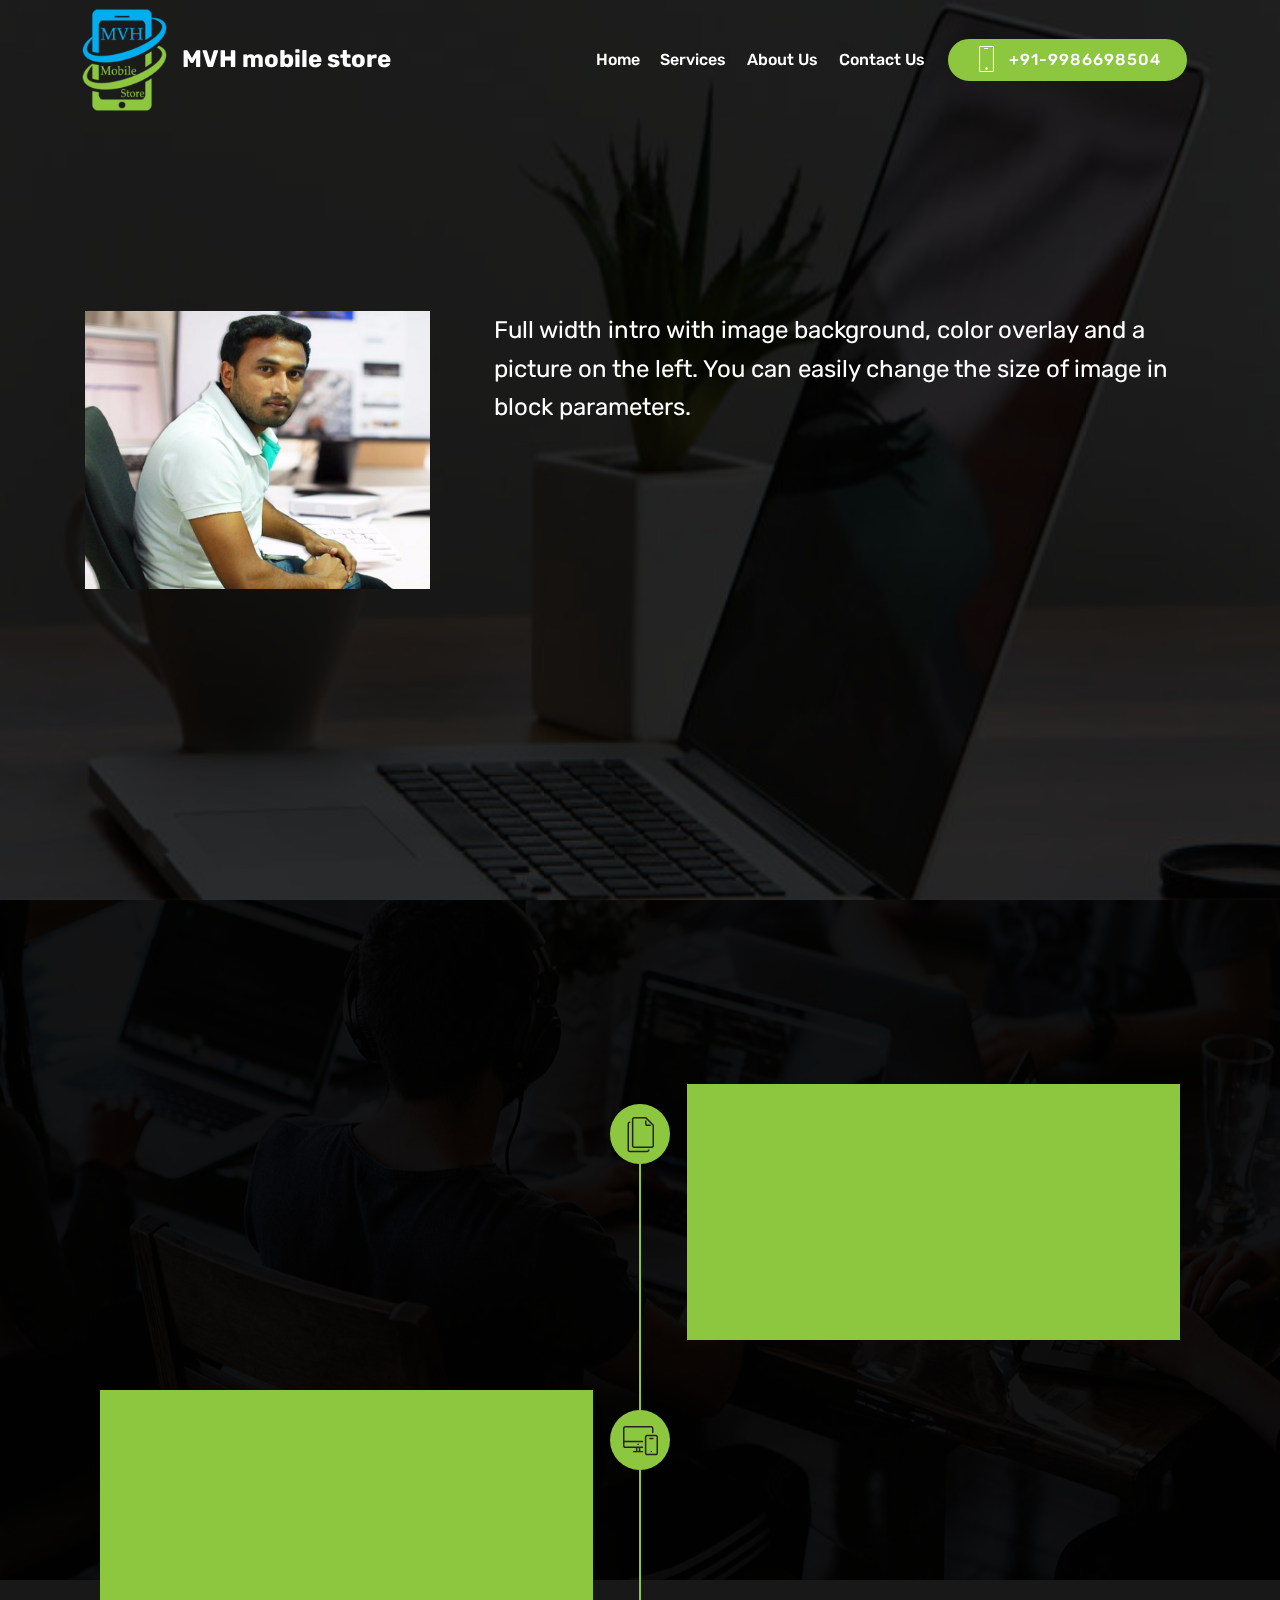
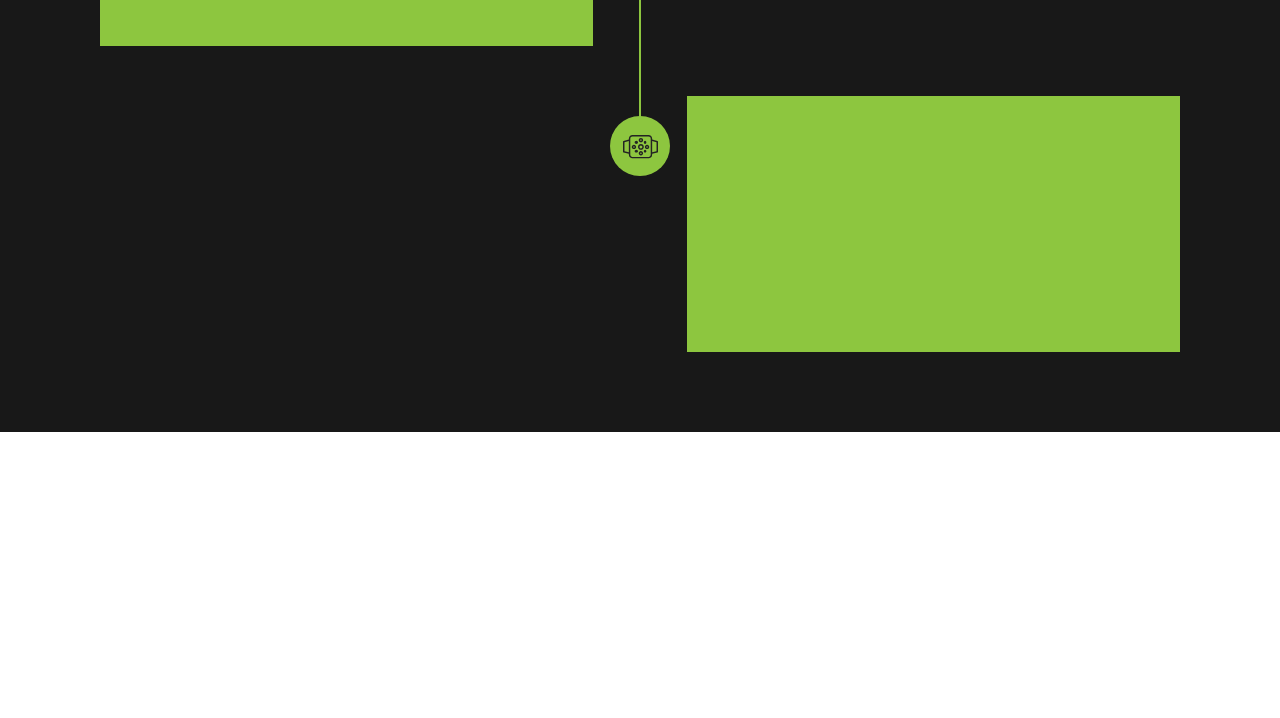
==== commit 936b71e0: "create github pages" ====
--- a/aboutus.html
+++ b/aboutus.html
@@ -16,6 +16,7 @@
   <link rel="stylesheet" href="assets/bootstrap/css/bootstrap-grid.min.css">
   <link rel="stylesheet" href="assets/bootstrap/css/bootstrap-reboot.min.css">
   <link rel="stylesheet" href="assets/socicon/css/styles.css">
+  <link rel="stylesheet" href="assets/animatecss/animate.min.css">
   <link rel="stylesheet" href="assets/dropdown/css/style.css">
   <link rel="stylesheet" href="assets/theme/css/style.css">
   <link rel="stylesheet" href="assets/mobirise/css/mbr-additional.css" type="text/css">
@@ -68,7 +69,7 @@
     </nav>
 </section>
 
-<section class="engine"><a href="https://mobirise.info/z">best website templates</a></section><section class="header3 cid-rzOW1Lbh2Z mbr-fullscreen mbr-parallax-background" id="header3-c">
+<section class="engine"><a href="https://mobirise.info/j">website templates</a></section><section class="header3 cid-rzOW1Lbh2Z mbr-fullscreen mbr-parallax-background" id="header3-c">
 
     
 
@@ -279,13 +280,15 @@
   <script src="assets/popper/popper.min.js"></script>
   <script src="assets/tether/tether.min.js"></script>
   <script src="assets/bootstrap/js/bootstrap.min.js"></script>
-  <script src="assets/parallax/jarallax.min.js"></script>
+  <script src="assets/smoothscroll/smooth-scroll.js"></script>
+  <script src="assets/viewportchecker/jquery.viewportchecker.js"></script>
   <script src="assets/dropdown/js/nav-dropdown.js"></script>
   <script src="assets/dropdown/js/navbar-dropdown.js"></script>
   <script src="assets/touchswipe/jquery.touch-swipe.min.js"></script>
-  <script src="assets/smoothscroll/smooth-scroll.js"></script>
+  <script src="assets/parallax/jarallax.min.js"></script>
   <script src="assets/theme/js/script.js"></script>
   
   
-</body>
+  <input name="animation" type="hidden">
+  </body>
 </html>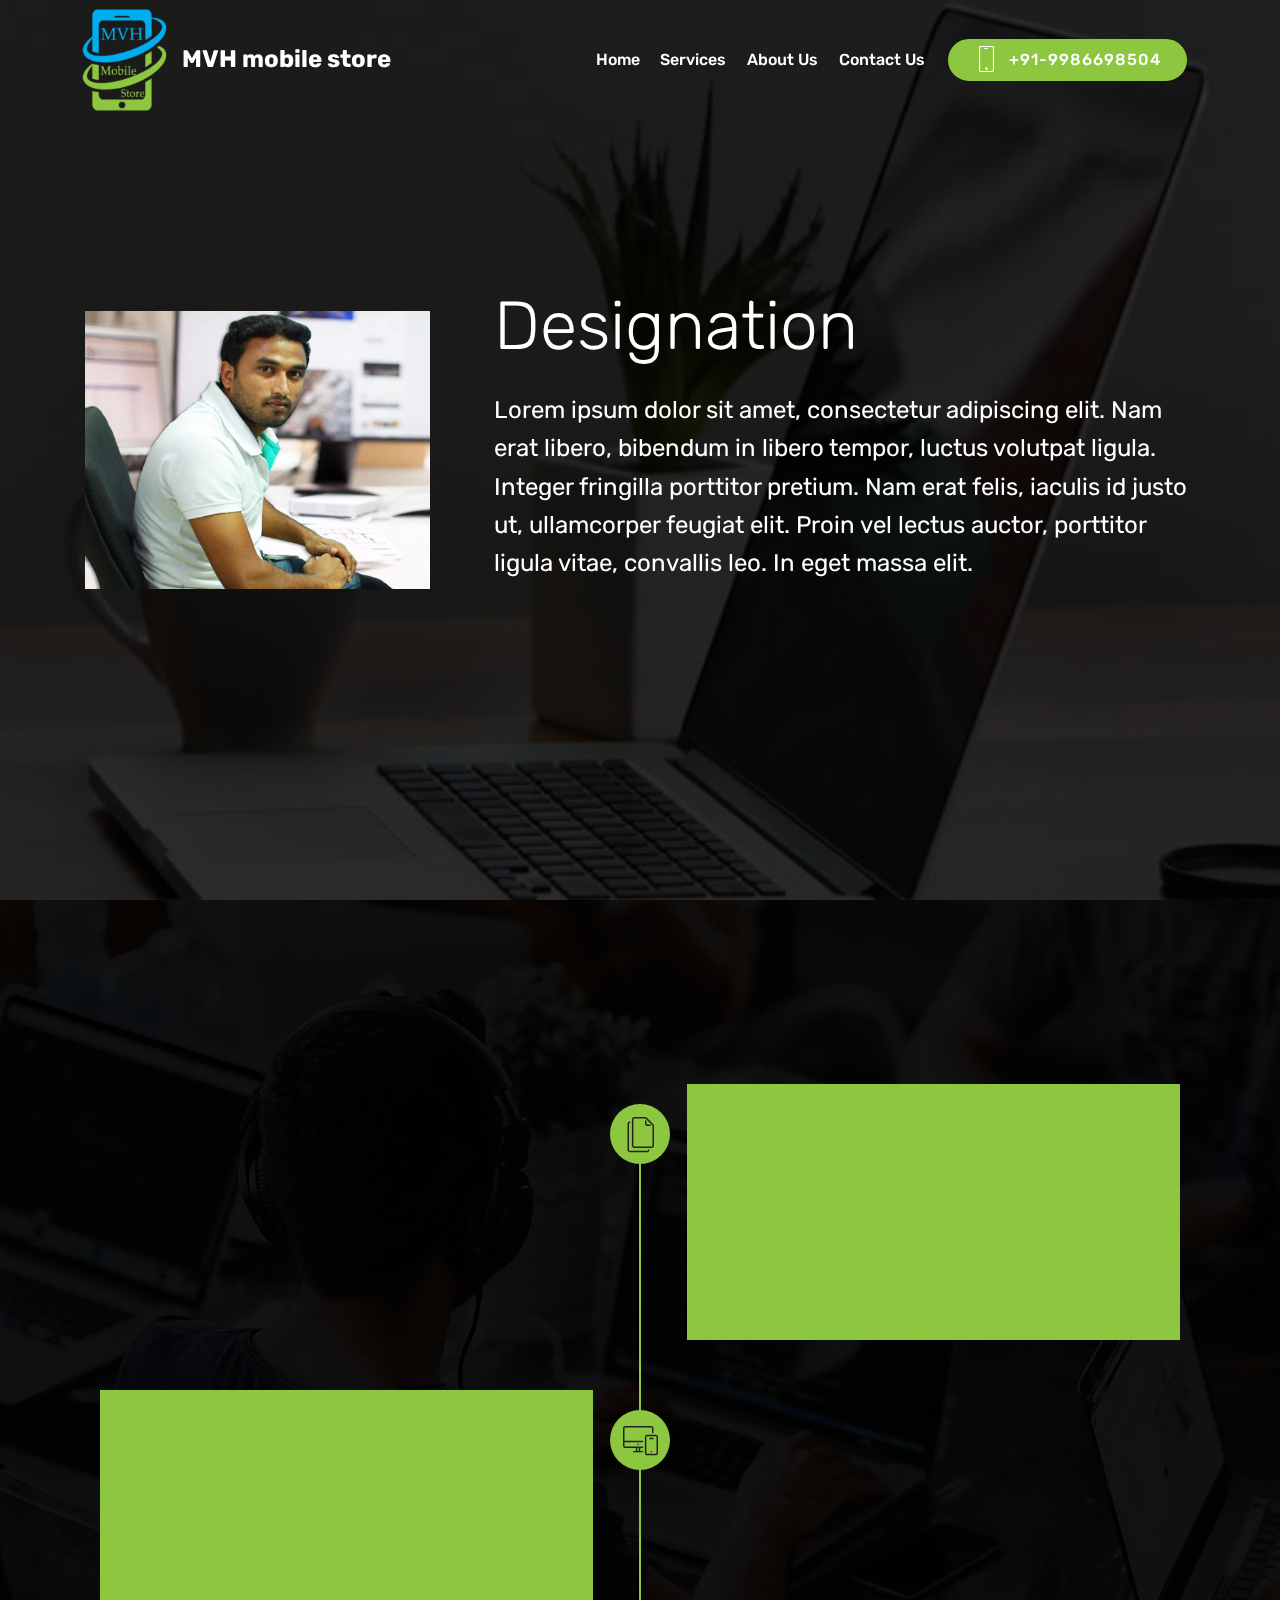
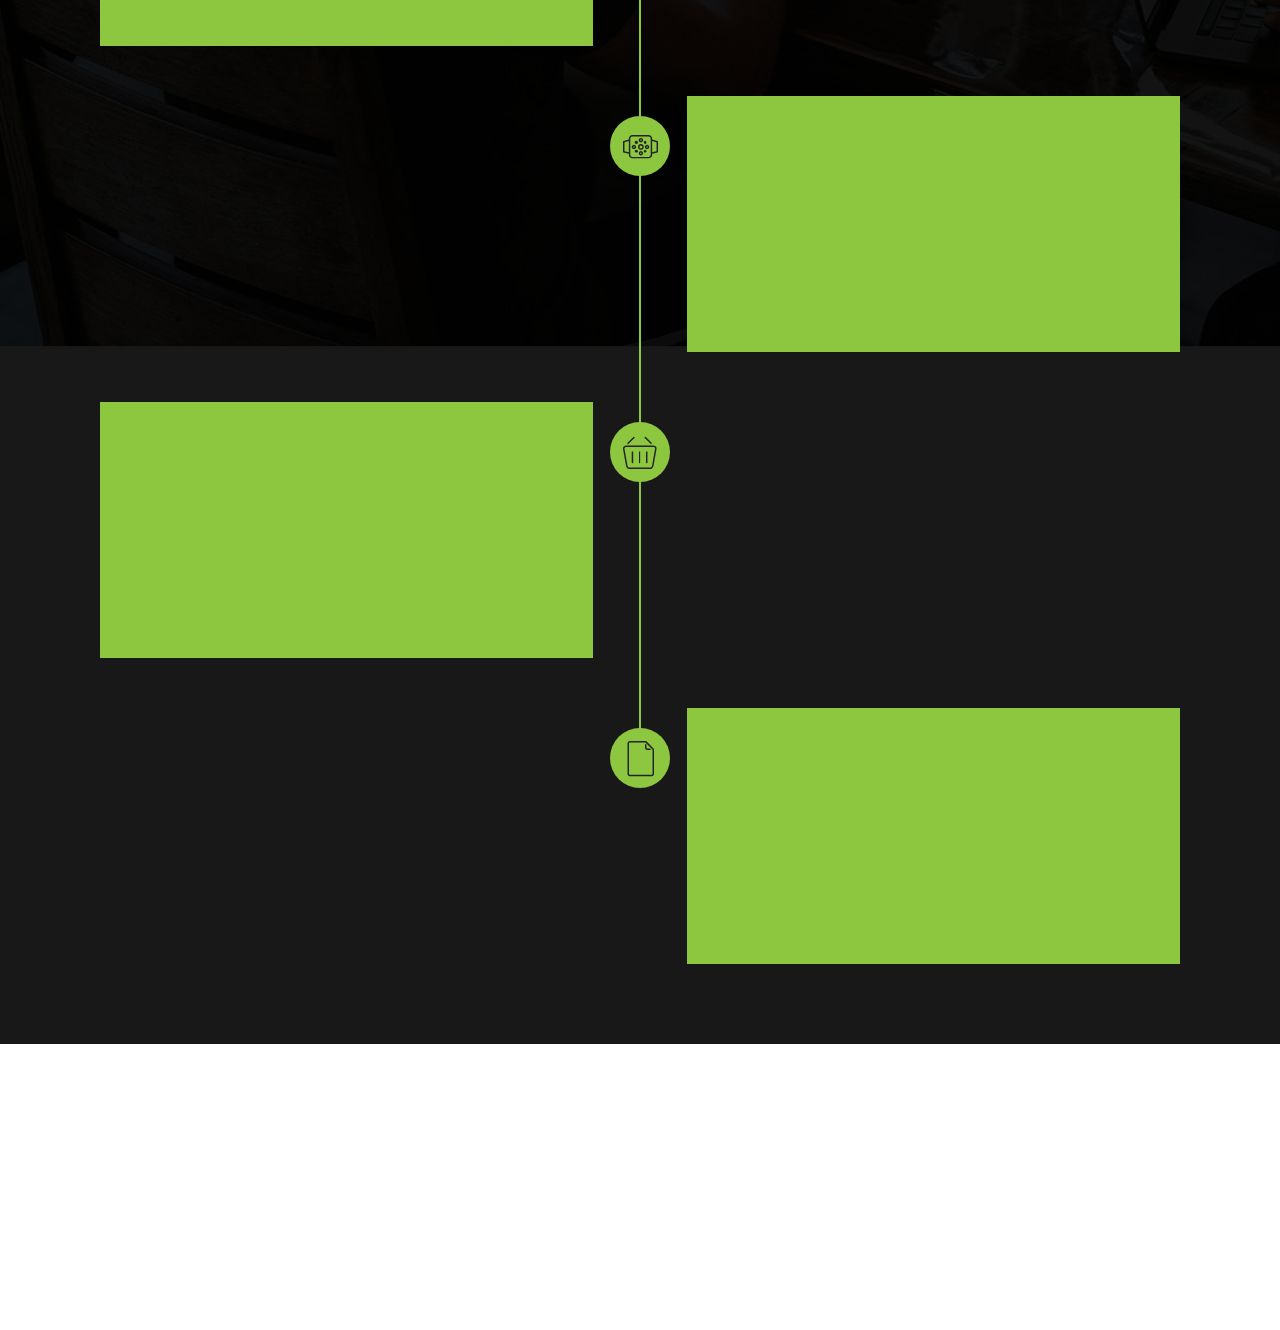
==== commit 32967b3a: "create github pages" ====
--- a/aboutus.html
+++ b/aboutus.html
@@ -56,7 +56,7 @@
                         Services
                     </a></li>
                 <li class="nav-item">
-                    <a class="nav-link link text-white display-4" href="index.html">
+                    <a class="nav-link link text-white display-4" href="aboutus.html">
                         About Us
                     </a>
                 </li><li class="nav-item"><a class="nav-link link text-white display-4" href="index.html">
@@ -69,7 +69,7 @@
     </nav>
 </section>
 
-<section class="engine"><a href="https://mobirise.info/j">website templates</a></section><section class="header3 cid-rzOW1Lbh2Z mbr-fullscreen mbr-parallax-background" id="header3-c">
+<section class="engine"><a href="https://mobirise.info/r">bootstrap templates</a></section><section class="header3 cid-rzOW1Lbh2Z mbr-fullscreen mbr-parallax-background" id="header3-c">
 
     
 
@@ -83,11 +83,12 @@
             </div>
 
             <div class="media-content">
-                
+                <h1 class="mbr-section-title mbr-white pb-3 mbr-fonts-style display-1">
+                    Designation</h1>
                 
                 <div class="mbr-section-text mbr-white pb-3 ">
                     <p class="mbr-text mbr-fonts-style display-5">
-                        Full width intro with image background, color overlay and a picture on the left. You can easily change the size of image in block parameters.
+                        Lorem ipsum dolor sit amet, consectetur adipiscing elit. Nam erat libero, bibendum in libero tempor, luctus volutpat ligula. Integer fringilla porttitor pretium. Nam erat felis, iaculis id justo ut, ullamcorper feugiat elit. Proin vel lectus auctor, porttitor ligula vitae, convallis leo. In eget massa elit.
                     </p>
                 </div>
                 
@@ -146,7 +147,7 @@
                 </div>
             </div>
             <!--3-->
-            <div class="row timeline-element reverse">
+            <div class="row timeline-element reverse separline">
                 <span class="iconsBackground">
                     <span class="mbri-watch mbr-iconfont"></span>
                 </span>
@@ -162,9 +163,37 @@
                 </div>
             </div>
             <!--4-->
-            
+            <div class="row timeline-element  separline">
+                <span class="iconsBackground">
+                    <span class="mbri-shopping-basket mbr-iconfont"></span>
+                </span>
+                <div class="col-xs-12 col-md-6 align-left ">
+                    <div class="timeline-text-content">
+                        <h4 class="mbr-timeline-title pb-3 mbr-fonts-style display-5">
+                            Design out of the box
+                        </h4>
+                        <p class="mbr-timeline-text mbr-fonts-style display-7">
+                            Lorem ipsum dolor sit amet, consectetur adipiscing elit. Nam erat libero, bibendum in libero tempor, luctus volutpat ligula. Integer fringilla porttitor pretium. Nam erat felis, iaculis id justo ut, ullamcorper feugiat elit. Proin vel lectus auctor, porttitor ligula vitae, convallis leo. In eget massa elit.
+                        </p>
+                    </div>
+                </div>
+            </div>
             <!--5-->
-            
+            <div class="row timeline-element reverse">
+                <span class="iconsBackground">
+                    <span class="mbri-new-file mbr-iconfont"></span>
+                </span>
+                <div class="col-xs-12 col-md-6 align-left">
+                    <div class="timeline-text-content">
+                        <h4 class="mbr-timeline-title pb-3 mbr-fonts-style display-5">
+                            Awesome Reports
+                        </h4>
+                        <p class="mbr-timeline-text mbr-fonts-style display-7">
+                            Lorem ipsum dolor sit amet, consectetur adipiscing elit. Nam erat libero, bibendum in libero tempor, luctus volutpat ligula. Integer fringilla porttitor pretium. Nam erat felis, iaculis id justo ut, ullamcorper feugiat elit. Proin vel lectus auctor, porttitor ligula vitae, convallis leo. In eget massa elit.
+                        </p>
+                    </div>
+                </div>
+            </div>
             <!--6-->
             
             <!--7-->
